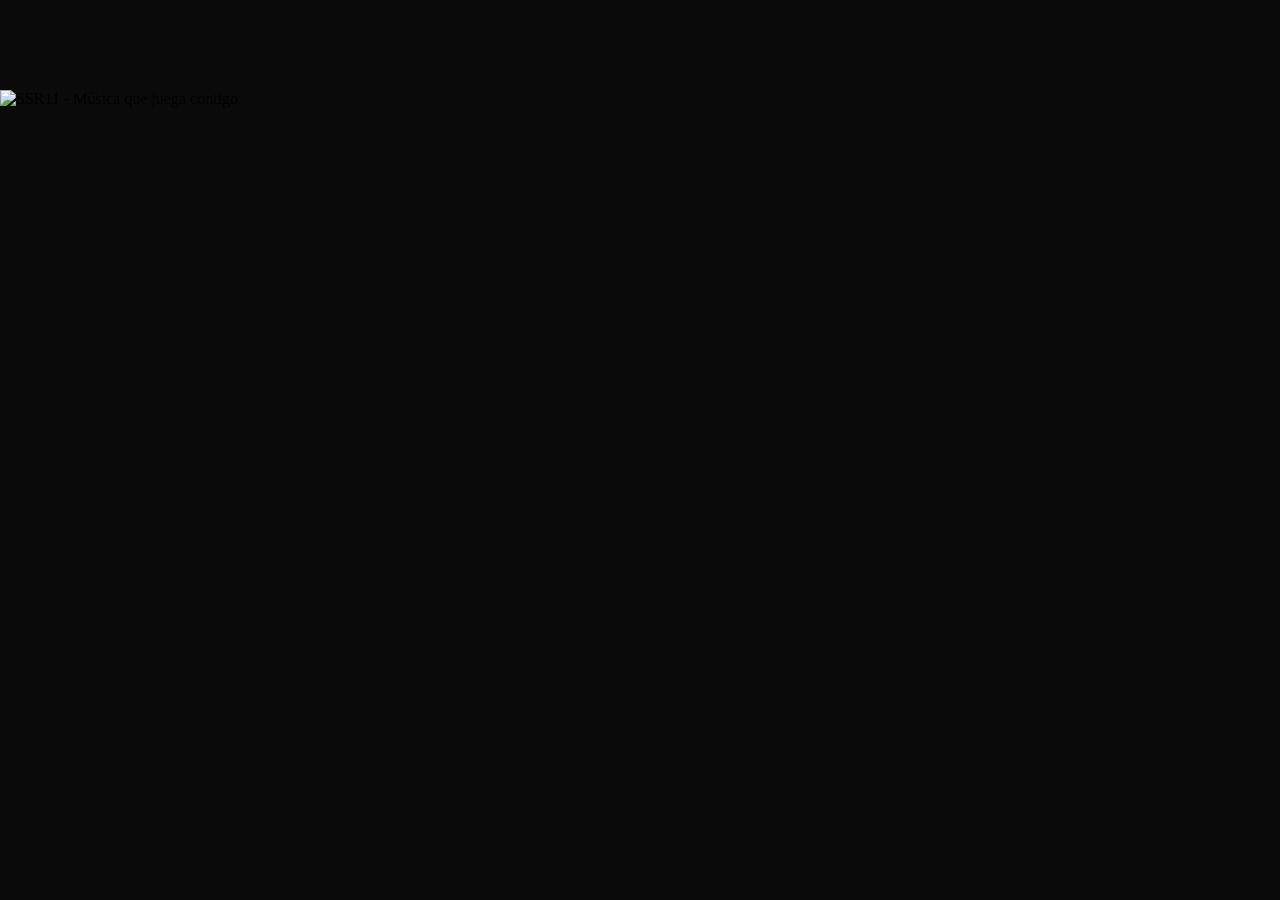
==== index.html @ 9952ca88 "Add files via upload" ====
<!DOCTYPE html>
<html lang="es">
<head>
  <meta charset="UTF-8">
  <meta name="viewport" content="width=device-width, initial-scale=1, viewport-fit=cover">
  <title>SSR11 | Música que juega contigo</title>
  <meta name="description" content="SSR11 - Música que juega contigo. Escúchanos en Spotify, YouTube, Apple Music y síguenos en Facebook, TikTok e Instagram.">
  <meta name="theme-color" content="#0a0a0a">
  <meta property="og:title" content="SSR11 | Música que juega contigo">
  <meta property="og:type" content="website">
  <meta property="og:image" content="img/web.png">

  <!-- =====================================================
       LINKS: pega aquí tus enlaces de cada red social.
       ===================================================== -->
  <script>
    const links = {
      spotify:   "https://open.spotify.com/intl-es/artist/1fLcb04SZhkDOzlbqSeGYN",
      youtube:   "https://www.youtube.com/@SSR11fuútbolbase",
      facebook:  "https://www.facebook.com/SSR11FutbolBase",
      tiktok:    "https://www.tiktok.com/@ssr11futbolbase",
      instagram: "https://www.instagram.com/ssr11futbolbase/",
      apple:     "https://music.apple.com/us/artist/ssr11-fútbol-base/6782267748"
    };
  </script>

  <style>
    *, *::before, *::after { box-sizing: border-box; margin: 0; padding: 0; }
    html, body { height: 100%; background: #0a0a0a; }
    body { display: grid; place-items: center; overflow: hidden; }

    /* Escenario: mantiene la proporción exacta de la imagen
       y se ajusta a la pantalla sin recortar nada. */
    .stage {
      --w: 1920; --h: 1080; --r: .009;
      --sw: min(100vw, calc(100dvh * var(--w) / var(--h)));
      position: relative;
      width: var(--sw);
      aspect-ratio: var(--w) / var(--h);
    }
    .stage img { display: block; width: 100%; height: 100%; user-select: none; -webkit-user-drag: none; }

    /* Botones invisibles sobre los de la imagen */
    .btn {
      position: absolute;
      display: block;
      border-radius: calc(var(--sw) * var(--r));
      -webkit-tap-highlight-color: transparent;
      transition: transform .18s ease, box-shadow .18s ease, background-color .18s ease;
    }
    .btn:hover, .btn:focus-visible {
      transform: scale(1.05);
      background-color: rgba(255,255,255,.07);
      box-shadow: 0 0 calc(var(--sw) * .016) var(--glow);
    }
    .btn:active { transform: scale(.98); }
    .btn:focus-visible { outline: 3px solid #fff; outline-offset: 3px; }

    .spotify   { --glow: #1ed760; }
    .youtube   { --glow: #ff2a2a; }
    .facebook  { --glow: #2a7bff; }
    .tiktok    { --glow: #25f4ee; }
    .instagram { --glow: #d43cff; }
    .apple     { --glow: #ff3c7d; }

    .sr-only {
      position: absolute; width: 1px; height: 1px; overflow: hidden;
      clip: rect(0 0 0 0); white-space: nowrap;
    }

    /* ---------- WEB (1920x1080) ---------- */
    .spotify{left:2.917%;top:81.852%;width:15.208%;height:9.907%}
      .youtube{left:18.438%;top:82.315%;width:15.365%;height:9.907%}
      .facebook{left:33.958%;top:82.222%;width:15.833%;height:10.000%}
      .tiktok{left:50.052%;top:82.222%;width:15.156%;height:9.630%}
      .instagram{left:65.625%;top:82.407%;width:15.677%;height:10.093%}
      .apple{left:81.146%;top:82.315%;width:15.625%;height:9.907%}

    /* ---------- TABLET (1024x768): 601px a 1100px ---------- */
    @media (max-width: 1100px) {
      .stage { --w: 1024; --h: 768; --r: .014; }
      .spotify{left:26.855%;top:75.130%;width:16.992%;height:8.203%}
      .youtube{left:44.141%;top:75.521%;width:17.188%;height:8.203%}
      .facebook{left:61.621%;top:75.391%;width:17.578%;height:8.333%}
      .tiktok{left:27.246%;top:85.417%;width:16.797%;height:8.073%}
      .instagram{left:44.629%;top:85.547%;width:17.188%;height:8.464%}
      .apple{left:61.914%;top:85.547%;width:17.480%;height:8.203%}
    }

    /* ---------- MÓVIL (390x844): hasta 600px ---------- */
    @media (max-width: 600px) {
      .stage { --w: 780; --h: 1688; --r: .03; }
      .spotify{left:33.590%;top:39.988%;width:36.154%;height:6.161%}
      .youtube{left:32.821%;top:46.623%;width:36.538%;height:6.102%}
      .facebook{left:33.333%;top:53.199%;width:36.538%;height:6.220%}
      .tiktok{left:32.692%;top:59.893%;width:36.026%;height:5.983%}
      .instagram{left:32.564%;top:66.528%;width:37.179%;height:6.220%}
      .apple{left:31.410%;top:73.104%;width:37.179%;height:6.043%}
    }

    @media (prefers-reduced-motion: reduce) {
      .btn { transition: none; }
    }
  </style>
</head>
<body>
  <main class="stage">
    <h1 class="sr-only">SSR11 - Música que juega contigo</h1>

    <!-- Cada tamaño de pantalla carga su propia imagen -->
    <picture>
      <source media="(max-width: 600px)"  srcset="img/movil.png">
      <source media="(max-width: 1100px)" srcset="img/tablet.png">
      <img src="img/web.png" alt="SSR11 - Música que juega contigo" draggable="false">
    </picture>

    <nav aria-label="Redes sociales">
      <a class="btn spotify"   data-red="spotify"   aria-label="Escucha en Spotify"   target="_blank" rel="noopener noreferrer"></a>
      <a class="btn youtube"   data-red="youtube"   aria-label="Ve en YouTube"        target="_blank" rel="noopener noreferrer"></a>
      <a class="btn facebook"  data-red="facebook"  aria-label="Síguenos en Facebook" target="_blank" rel="noopener noreferrer"></a>
      <a class="btn tiktok"    data-red="tiktok"    aria-label="Síguenos en TikTok"   target="_blank" rel="noopener noreferrer"></a>
      <a class="btn instagram" data-red="instagram" aria-label="Síguenos en Instagram" target="_blank" rel="noopener noreferrer"></a>
      <a class="btn apple"     data-red="apple"     aria-label="Escucha en Apple Music" target="_blank" rel="noopener noreferrer"></a>
    </nav>
  </main>

  <script>
    // Asigna a cada botón el enlace definido en la variable "links"
    document.querySelectorAll("[data-red]").forEach(function (a) {
      a.href = links[a.dataset.red] || "#";
    });
  </script>
</body>
</html>
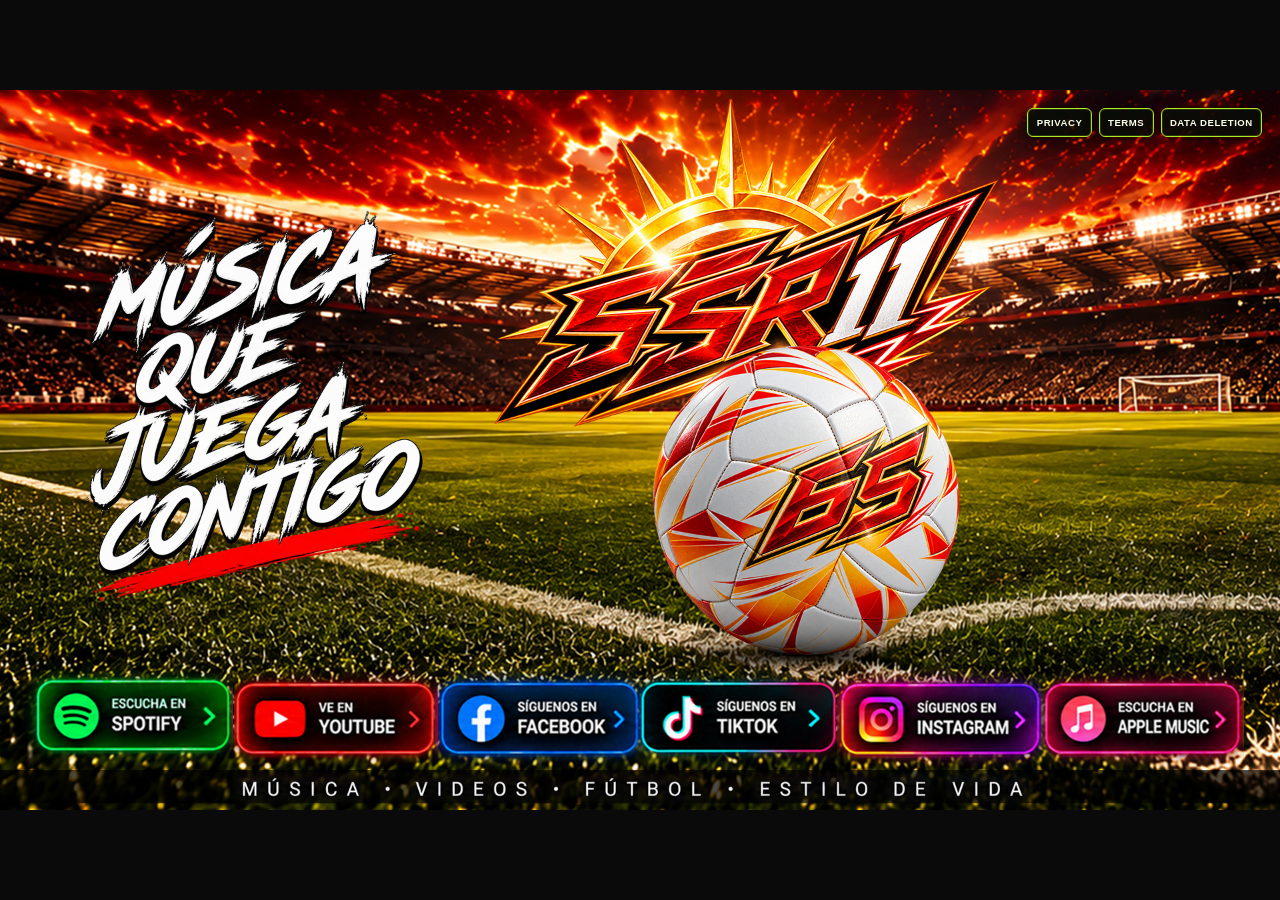
==== commit abbed744: "Add legal page navigation to SSR11 homepage" ====
--- a/index.html
+++ b/index.html
@@ -23,6 +23,8 @@
       apple:     "https://music.apple.com/us/artist/ssr11-fútbol-base/6782267748"
     };
   </script>
+
+  <link rel="stylesheet" href="assets/legal.css">
 
   <style>
     *, *::before, *::after { box-sizing: border-box; margin: 0; padding: 0; }
@@ -107,6 +109,12 @@
   <main class="stage">
     <h1 class="sr-only">SSR11 - Música que juega contigo</h1>
 
+    <nav class="legal-nav legal-nav--overlay" aria-label="Páginas legales">
+      <a href="privacy/" aria-label="Privacy Policy">PRIVACY</a>
+      <a href="terms/" aria-label="Terms of Service">TERMS</a>
+      <a href="data-deletion/" aria-label="Data Deletion">DATA DELETION</a>
+    </nav>
+
     <!-- Cada tamaño de pantalla carga su propia imagen -->
     <picture>
       <source media="(max-width: 600px)"  srcset="img/movil.png">
--- a/assets/legal.css
+++ b/assets/legal.css
@@ -0,0 +1,39 @@
+/* SSR11 legal navigation and policy pages. Scope: legal-nav / policy-page only. */
+:root { color-scheme: dark; }
+.legal-nav { display:flex; align-items:center; justify-content:flex-end; flex-wrap:wrap; gap:clamp(5px,.55vw,10px); }
+.legal-nav a { display:inline-flex; align-items:center; justify-content:center; min-height:36px; padding:8px 13px; border:1px solid #aeea21; border-radius:6px; background:rgba(7,12,8,.86); color:#f9ffe9; font:700 clamp(11px,.85vw,14px)/1.2 Arial,Helvetica,sans-serif; letter-spacing:.055em; text-decoration:none; white-space:nowrap; box-shadow:inset 0 0 0 1px rgba(168,239,42,.18),0 2px 12px rgba(0,0,0,.5); transition:background .18s,box-shadow .18s,transform .18s; }
+.legal-nav a:hover { background:rgba(43,66,7,.96); box-shadow:0 0 14px rgba(180,255,47,.52); transform:translateY(-1px); }
+.legal-nav a:focus-visible { outline:3px solid white; outline-offset:3px; }
+.legal-nav a[aria-current="page"] { border-color:#ffba31; color:#ffe5a2; }
+.legal-nav .home-link { border-color:#31dbff; color:#e0faff; box-shadow:inset 0 0 0 1px rgba(25,209,255,.2),0 2px 12px rgba(0,0,0,.5); }
+.legal-nav .home-link:hover { background:rgba(5,52,68,.96); box-shadow:0 0 16px rgba(47,211,255,.55); }
+.stage .legal-nav--overlay { position:absolute; z-index:5; top:2.5%; right:1.4%; flex-wrap:nowrap; }
+.stage .legal-nav--overlay a { min-height:clamp(23px,2.3vw,34px); padding:clamp(4px,.45vw,7px) clamp(7px,.65vw,13px); font-size:clamp(9px,.75vw,13px); }
+.policy-page { margin:0; min-height:100dvh; background-color:#080607; background-image:linear-gradient(180deg,rgba(14,2,3,.83),rgba(7,5,5,.91) 48%,rgba(6,6,7,.98)),url('../img/web.png'); background-position:center top; background-size:cover; color:#f5f0e7; font:16px/1.7 Arial,Helvetica,sans-serif; }
+.policy-page * { box-sizing:border-box; }
+.policy-page a { color:#ffca66; }
+.policy-page a:hover { color:#fff0cd; }
+.policy-page .skip-link { position:absolute; left:12px; top:-100px; background:#fff; color:#111; z-index:15; padding:12px; }
+.policy-page .skip-link:focus { top:12px; }
+.policy-header { max-width:1110px; margin:0 auto; padding:clamp(16px,3vw,32px) 22px 0; display:flex; align-items:center; justify-content:space-between; flex-wrap:wrap; gap:22px; }
+.policy-brand { color:#ffda82!important; text-decoration:none; font:bold italic clamp(28px,4vw,44px)/1 Impact,'Arial Black',Arial,sans-serif; letter-spacing:-.025em; text-shadow:3px 3px 0 #690a04,0 0 18px rgba(255,129,0,.75); }
+.policy-brand:focus-visible,.policy-page a:focus-visible { outline:3px solid white; outline-offset:3px; }
+.policy-main { width:min(900px,calc(100% - 32px)); margin:clamp(32px,6vw,80px) auto 40px; }
+.policy-panel { background:rgba(12,9,10,.93); border:1px solid rgba(255,163,39,.5); border-top:5px solid #f05c1a; border-radius:14px; padding:clamp(24px,5vw,56px); box-shadow:0 20px 70px rgba(0,0,0,.65),0 0 36px rgba(190,49,3,.12); backdrop-filter:blur(8px); }
+.policy-eyebrow { color:#ffb652; font-size:12px; font-weight:700; letter-spacing:.21em; text-transform:uppercase; }
+.policy-panel h1 { margin:10px 0 26px; font:bold clamp(32px,5vw,52px)/1.12 Arial,Helvetica,sans-serif; letter-spacing:-.035em; color:white; }
+.policy-panel h2 { margin:28px 0 8px; color:#ffcf83; font-size:clamp(18px,2.8vw,23px); line-height:1.3; }
+.policy-panel p { margin:10px 0 16px; color:#e0d5cb; max-width:70ch; }
+.policy-panel a { overflow-wrap:anywhere; }
+.policy-footer { max-width:900px; margin:0 auto; padding:0 20px 32px; text-align:center; font-size:12px; color:#bbaea3; }
+@media(max-width:1100px) { .policy-page { background-image:linear-gradient(180deg,rgba(14,2,3,.88),rgba(7,5,5,.94) 50%,#070607),url('../img/tablet.png'); } }
+@media(max-width:600px) {
+  .stage .legal-nav--overlay { top:1.3%; right:2%; left:2%; gap:4px; }
+  .stage .legal-nav--overlay a { min-height:32px; padding:5px 8px; font-size:10px; letter-spacing:0; }
+  .policy-page { background-image:linear-gradient(180deg,rgba(13,2,4,.88),rgba(7,5,5,.96) 50%,#070607),url('../img/movil.png'); background-position:center top; }
+  .policy-header { padding:20px 16px 0; gap:18px; }
+  .policy-header .legal-nav { justify-content:flex-start; gap:6px; }
+  .policy-header .legal-nav a { min-height:40px; padding:9px 10px; font-size:11px; }
+  .policy-main { margin:26px auto 28px; }
+}
+@media(prefers-reduced-motion:reduce) { .legal-nav a { transition:none; } }
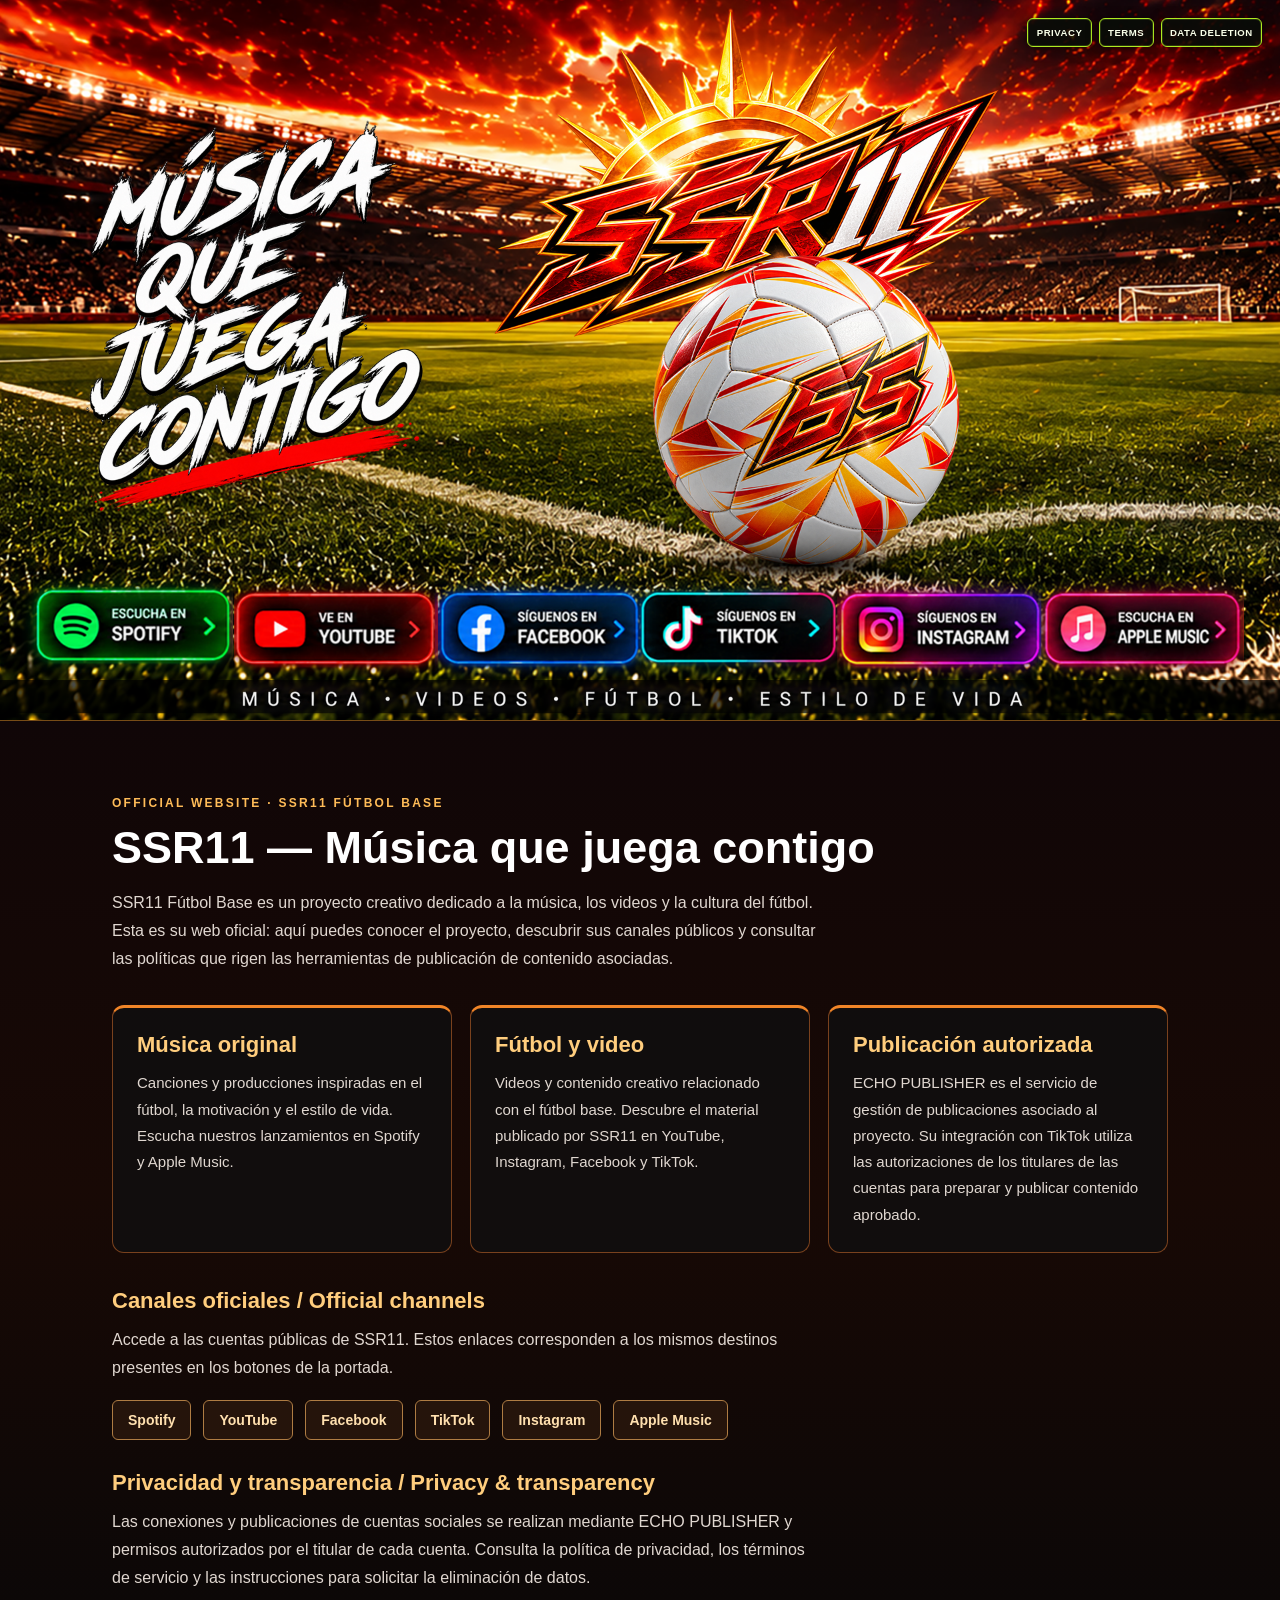
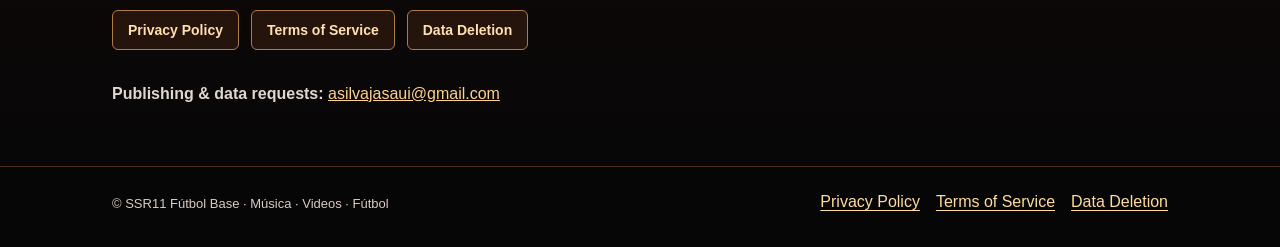
==== commit af2b9ab5: "Expand SSR11 official site beyond landing page for TikTok review" ====
--- a/index.html
+++ b/index.html
@@ -4,10 +4,13 @@
   <meta charset="UTF-8">
   <meta name="viewport" content="width=device-width, initial-scale=1, viewport-fit=cover">
   <title>SSR11 | Música que juega contigo</title>
-  <meta name="description" content="SSR11 - Música que juega contigo. Escúchanos en Spotify, YouTube, Apple Music y síguenos en Facebook, TikTok e Instagram.">
+  <meta name="description" content="Sitio oficial de SSR11 Fútbol Base: música original, videos y fútbol. Explora el proyecto, redes sociales y políticas de ECHO PUBLISHER para publicación autorizada.">
   <meta name="theme-color" content="#0a0a0a">
   <meta property="og:title" content="SSR11 | Música que juega contigo">
   <meta property="og:type" content="website">
+  <meta property="og:description" content="SSR11 Fútbol Base — música, videos, fútbol y contenido creativo. Conoce el proyecto y sus políticas.">
+  <meta property="og:url" content="https://ssr11futbolbase.bbvai.org/">
+  <link rel="canonical" href="https://ssr11futbolbase.bbvai.org/">
   <meta property="og:image" content="img/web.png">
 
   <!-- =====================================================
@@ -100,13 +103,41 @@
       .apple{left:31.410%;top:73.104%;width:37.179%;height:6.043%}
     }
 
+    /* Public project information makes the site more than an image-only landing page. */
+    html, body { height: auto; min-height: 100%; }
+    body { display:flex; flex-direction:column; align-items:center; justify-content:flex-start; overflow-x:hidden; overflow-y:auto; color:#f3ebe4; font-family:Arial,Helvetica,sans-serif; }
+    .stage { flex:0 0 auto; }
+    .site-skip { position:absolute; z-index:15; top:-100px; left:12px; background:#fff; color:#111; padding:10px 14px; }
+    .site-skip:focus { top:12px; }
+    .site-overview { width:100%; background:linear-gradient(180deg,#100607 0%,#180905 45%,#070708 100%); border-top:1px solid rgba(255,160,40,.45); }
+    .site-inner { max-width:1100px; margin:0 auto; padding:clamp(36px,6vw,72px) 22px 58px; }
+    .site-label { display:inline-block; color:#ffbc58; font-size:12px; font-weight:700; letter-spacing:.19em; text-transform:uppercase; }
+    .site-inner h2 { margin:12px 0 16px; color:#fff; font-size:clamp(28px,4.5vw,45px); line-height:1.12; }
+    .site-inner h3 { margin:0 0 12px; color:#ffcd7d; font-size:clamp(18px,2.2vw,22px); }
+    .site-inner p { max-width:80ch; color:#e0d7d0; line-height:1.75; font-size:clamp(15px,1.25vw,17px); }
+    .site-intro { margin:0 0 32px; }
+    .site-grid { display:grid; grid-template-columns:repeat(3,minmax(0,1fr)); gap:18px; margin:26px 0 35px; }
+    .site-card { border:1px solid #79411d; border-top:3px solid #f18528; border-radius:12px; background:rgba(16,14,15,.8); padding:24px; }
+    .site-card p { font-size:15px; margin:0; }
+    .site-links { display:flex; gap:12px; flex-wrap:wrap; margin:18px 0 30px; }
+    .site-links a { border:1px solid #ae7c43; color:#ffe0af; background:#25140b; border-radius:6px; text-decoration:none; padding:11px 15px; font-weight:700; font-size:14px; }
+    .site-links a:hover { color:white; border-color:#ffbb5f; background:#51200d; }
+    .site-links a:focus-visible,.site-footer a:focus-visible { outline:3px solid white; outline-offset:3px; }
+    .site-footer { width:100%; background:#070607; border-top:1px solid #4c2b1b; color:#d9cbc3; }
+    .site-footer-inner { max-width:1100px; margin:0 auto; padding:26px 22px 32px; display:flex; justify-content:space-between; gap:16px; flex-wrap:wrap; }
+    .site-footer p { margin:0; font-size:13px; line-height:1.7; }
+    .site-footer a { color:#ffdb9e; text-decoration:underline; text-underline-offset:3px; }
+    .footer-links { display:flex; flex-wrap:wrap; gap:16px; }
+    @media (max-width:740px) { .site-grid { grid-template-columns:1fr; } }
+
     @media (prefers-reduced-motion: reduce) {
       .btn { transition: none; }
     }
   </style>
 </head>
 <body>
-  <main class="stage">
+  <a class="site-skip" href="#project">Conocer el proyecto SSR11</a>
+  <section class="stage" aria-label="Portada de SSR11 Fútbol Base">
     <h1 class="sr-only">SSR11 - Música que juega contigo</h1>
 
     <nav class="legal-nav legal-nav--overlay" aria-label="Páginas legales">
@@ -130,7 +161,48 @@
       <a class="btn instagram" data-red="instagram" aria-label="Síguenos en Instagram" target="_blank" rel="noopener noreferrer"></a>
       <a class="btn apple"     data-red="apple"     aria-label="Escucha en Apple Music" target="_blank" rel="noopener noreferrer"></a>
     </nav>
+  </section>
+
+  <main class="site-overview" id="project">
+    <div class="site-inner">
+      <span class="site-label">Official website · SSR11 Fútbol Base</span>
+      <h2>SSR11 — Música que juega contigo</h2>
+      <p class="site-intro">SSR11 Fútbol Base es un proyecto creativo dedicado a la música, los videos y la cultura del fútbol. Esta es su web oficial: aquí puedes conocer el proyecto, descubrir sus canales públicos y consultar las políticas que rigen las herramientas de publicación de contenido asociadas.</p>
+      <div class="site-grid">
+        <article class="site-card"><h3>Música original</h3><p>Canciones y producciones inspiradas en el fútbol, la motivación y el estilo de vida. Escucha nuestros lanzamientos en Spotify y Apple Music.</p></article>
+        <article class="site-card"><h3>Fútbol y video</h3><p>Videos y contenido creativo relacionado con el fútbol base. Descubre el material publicado por SSR11 en YouTube, Instagram, Facebook y TikTok.</p></article>
+        <article class="site-card"><h3>Publicación autorizada</h3><p>ECHO PUBLISHER es el servicio de gestión de publicaciones asociado al proyecto. Su integración con TikTok utiliza las autorizaciones de los titulares de las cuentas para preparar y publicar contenido aprobado.</p></article>
+      </div>
+      <h3>Canales oficiales / Official channels</h3>
+      <p>Accede a las cuentas públicas de SSR11. Estos enlaces corresponden a los mismos destinos presentes en los botones de la portada.</p>
+      <nav class="site-links" aria-label="Enlaces oficiales de SSR11">
+        <a data-red="spotify" target="_blank" rel="noopener noreferrer">Spotify</a>
+        <a data-red="youtube" target="_blank" rel="noopener noreferrer">YouTube</a>
+        <a data-red="facebook" target="_blank" rel="noopener noreferrer">Facebook</a>
+        <a data-red="tiktok" target="_blank" rel="noopener noreferrer">TikTok</a>
+        <a data-red="instagram" target="_blank" rel="noopener noreferrer">Instagram</a>
+        <a data-red="apple" target="_blank" rel="noopener noreferrer">Apple Music</a>
+      </nav>
+      <h3>Privacidad y transparencia / Privacy &amp; transparency</h3>
+      <p>Las conexiones y publicaciones de cuentas sociales se realizan mediante ECHO PUBLISHER y permisos autorizados por el titular de cada cuenta. Consulta la política de privacidad, los términos de servicio y las instrucciones para solicitar la eliminación de datos.</p>
+      <nav class="site-links" aria-label="Políticas para revisión de TikTok">
+        <a href="privacy/">Privacy Policy</a>
+        <a href="terms/">Terms of Service</a>
+        <a href="data-deletion/">Data Deletion</a>
+      </nav>
+      <p><strong>Publishing &amp; data requests:</strong> <a href="mailto:asilvajasaui@gmail.com" style="color:#ffd18c">asilvajasaui@gmail.com</a></p>
+    </div>
   </main>
+  <footer class="site-footer">
+    <div class="site-footer-inner">
+      <p>© SSR11 Fútbol Base · Música · Videos · Fútbol</p>
+      <nav class="footer-links" aria-label="Enlaces legales">
+        <a href="privacy/">Privacy Policy</a>
+        <a href="terms/">Terms of Service</a>
+        <a href="data-deletion/">Data Deletion</a>
+      </nav>
+    </div>
+  </footer>
 
   <script>
     // Asigna a cada botón el enlace definido en la variable "links"
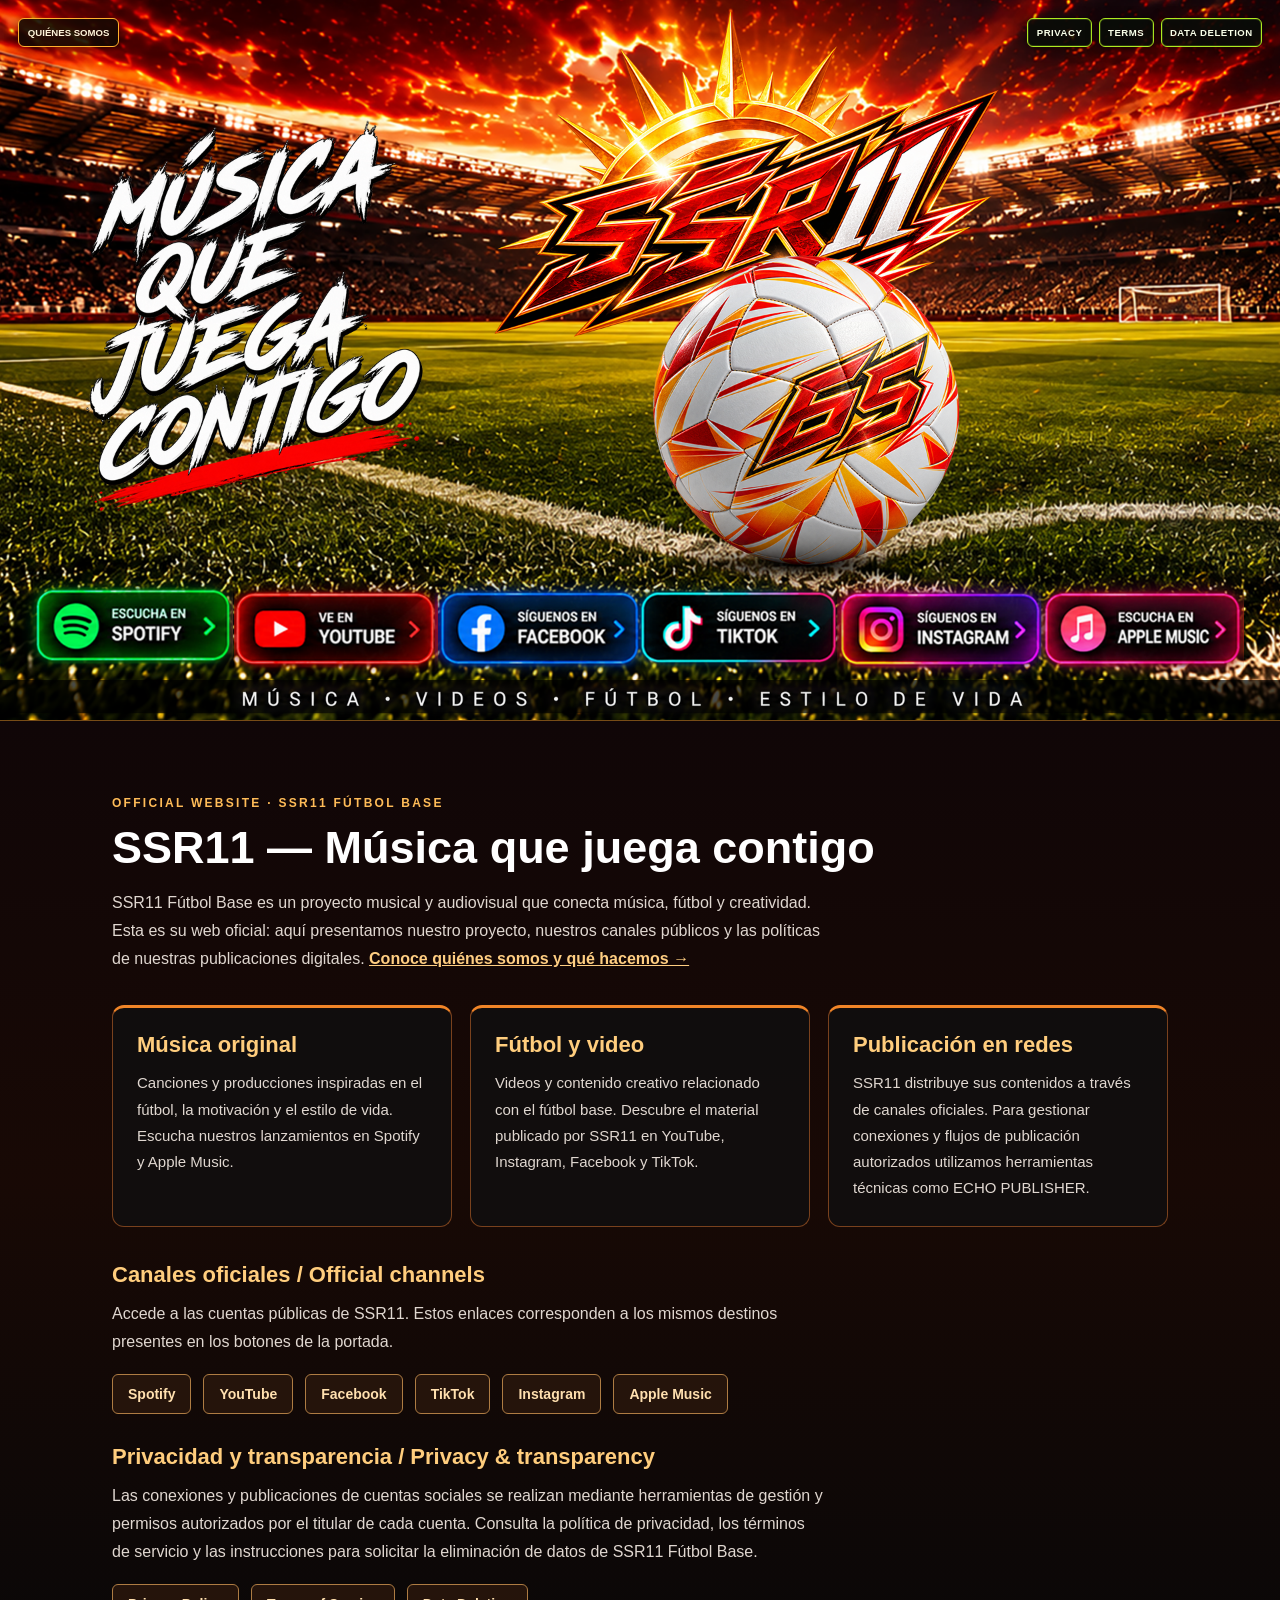
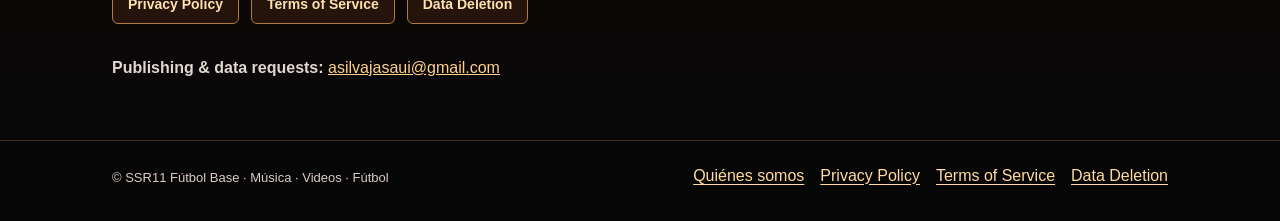
==== commit 08a1a3d8: "Add visible Quiénes somos navigation and align SSR11 project copy" ====
--- a/index.html
+++ b/index.html
@@ -11,7 +11,7 @@
   <meta property="og:description" content="SSR11 Fútbol Base — música, videos, fútbol y contenido creativo. Conoce el proyecto y sus políticas.">
   <meta property="og:url" content="https://ssr11futbolbase.bbvai.org/">
   <link rel="canonical" href="https://ssr11futbolbase.bbvai.org/">
-  <meta property="og:image" content="img/web.png">
+  <meta property="og:image" content="https://ssr11futbolbase.bbvai.org/img/web.png">
 
   <!-- =====================================================
        LINKS: pega aquí tus enlaces de cada red social.
@@ -139,6 +139,7 @@
   <a class="site-skip" href="#project">Conocer el proyecto SSR11</a>
   <section class="stage" aria-label="Portada de SSR11 Fútbol Base">
     <h1 class="sr-only">SSR11 - Música que juega contigo</h1>
+    <a class="about-entry" href="about/">QUIÉNES SOMOS</a>
 
     <nav class="legal-nav legal-nav--overlay" aria-label="Páginas legales">
       <a href="privacy/" aria-label="Privacy Policy">PRIVACY</a>
@@ -167,11 +168,11 @@
     <div class="site-inner">
       <span class="site-label">Official website · SSR11 Fútbol Base</span>
       <h2>SSR11 — Música que juega contigo</h2>
-      <p class="site-intro">SSR11 Fútbol Base es un proyecto creativo dedicado a la música, los videos y la cultura del fútbol. Esta es su web oficial: aquí puedes conocer el proyecto, descubrir sus canales públicos y consultar las políticas que rigen las herramientas de publicación de contenido asociadas.</p>
+      <p class="site-intro">SSR11 Fútbol Base es un proyecto musical y audiovisual que conecta música, fútbol y creatividad. Esta es su web oficial: aquí presentamos nuestro proyecto, nuestros canales públicos y las políticas de nuestras publicaciones digitales. <a href="about/" style="color:#ffce82;font-weight:700">Conoce quiénes somos y qué hacemos →</a></p>
       <div class="site-grid">
         <article class="site-card"><h3>Música original</h3><p>Canciones y producciones inspiradas en el fútbol, la motivación y el estilo de vida. Escucha nuestros lanzamientos en Spotify y Apple Music.</p></article>
         <article class="site-card"><h3>Fútbol y video</h3><p>Videos y contenido creativo relacionado con el fútbol base. Descubre el material publicado por SSR11 en YouTube, Instagram, Facebook y TikTok.</p></article>
-        <article class="site-card"><h3>Publicación autorizada</h3><p>ECHO PUBLISHER es el servicio de gestión de publicaciones asociado al proyecto. Su integración con TikTok utiliza las autorizaciones de los titulares de las cuentas para preparar y publicar contenido aprobado.</p></article>
+        <article class="site-card"><h3>Publicación en redes</h3><p>SSR11 distribuye sus contenidos a través de canales oficiales. Para gestionar conexiones y flujos de publicación autorizados utilizamos herramientas técnicas como ECHO PUBLISHER.</p></article>
       </div>
       <h3>Canales oficiales / Official channels</h3>
       <p>Accede a las cuentas públicas de SSR11. Estos enlaces corresponden a los mismos destinos presentes en los botones de la portada.</p>
@@ -184,7 +185,7 @@
         <a data-red="apple" target="_blank" rel="noopener noreferrer">Apple Music</a>
       </nav>
       <h3>Privacidad y transparencia / Privacy &amp; transparency</h3>
-      <p>Las conexiones y publicaciones de cuentas sociales se realizan mediante ECHO PUBLISHER y permisos autorizados por el titular de cada cuenta. Consulta la política de privacidad, los términos de servicio y las instrucciones para solicitar la eliminación de datos.</p>
+      <p>Las conexiones y publicaciones de cuentas sociales se realizan mediante herramientas de gestión y permisos autorizados por el titular de cada cuenta. Consulta la política de privacidad, los términos de servicio y las instrucciones para solicitar la eliminación de datos de SSR11 Fútbol Base.</p>
       <nav class="site-links" aria-label="Políticas para revisión de TikTok">
         <a href="privacy/">Privacy Policy</a>
         <a href="terms/">Terms of Service</a>
@@ -196,7 +197,8 @@
   <footer class="site-footer">
     <div class="site-footer-inner">
       <p>© SSR11 Fútbol Base · Música · Videos · Fútbol</p>
-      <nav class="footer-links" aria-label="Enlaces legales">
+      <nav class="footer-links" aria-label="Páginas informativas y legales">
+        <a href="about/">Quiénes somos</a>
         <a href="privacy/">Privacy Policy</a>
         <a href="terms/">Terms of Service</a>
         <a href="data-deletion/">Data Deletion</a>
--- a/assets/legal.css
+++ b/assets/legal.css
@@ -37,3 +37,24 @@
   .policy-main { margin:26px auto 28px; }
 }
 @media(prefers-reduced-motion:reduce) { .legal-nav a { transition:none; } }
+
+/* Visibly identify policy scope without changing ECHO's original legal text. */
+.policy-panel .policy-context { margin:18px 0 28px; padding:15px 18px; border-left:3px solid #ffae40; background:rgba(121,48,7,.22); color:#f5e5d1; }
+
+/* SSR11 about-us page and direct discovery from the original cover */
+.stage .about-entry { position:absolute; z-index:6; top:2.5%; left:1.4%; display:inline-flex; align-items:center; justify-content:center; min-height:clamp(23px,2.3vw,34px); padding:clamp(4px,.45vw,7px) clamp(8px,.7vw,14px); border:1px solid #ffb12d; border-radius:6px; color:#fff5da; background:rgba(18,8,3,.90); font:700 clamp(9px,.75vw,13px)/1.2 Arial,Helvetica,sans-serif; text-decoration:none; box-shadow:0 2px 12px rgba(0,0,0,.6); }
+.stage .about-entry:hover { background:rgba(78,26,9,.97); box-shadow:0 0 13px rgba(255,143,35,.6); }
+.stage .about-entry:focus-visible { outline:3px solid white; outline-offset:3px; }
+.about-page .policy-main { max-width:1000px; }
+.about-page .policy-panel { padding:clamp(25px,5vw,58px); }
+.about-content .about-lead { font-size:clamp(18px,2.2vw,22px); line-height:1.6; color:#f7e8d2; }
+.about-content h2 { margin-top:38px; }
+.about-content .about-grid { display:grid; grid-template-columns:repeat(3,minmax(0,1fr)); gap:16px; margin:22px 0 32px; }
+.about-content .about-card { background:rgba(79,29,8,.28); border:1px solid rgba(251,151,55,.46); border-radius:10px; padding:20px; }
+.about-content .about-card h3 { margin:0 0 12px; color:#ffd18e; font-size:19px; }
+.about-content .about-card p { margin:0; font-size:15px; }
+.about-content .about-socials { display:flex; gap:11px; flex-wrap:wrap; margin:20px 0 32px; }
+.about-content .about-socials a { display:inline-flex; padding:9px 13px; border:1px solid rgba(254,181,87,.58); border-radius:6px; background:rgba(72,29,8,.5); font-size:14px; font-weight:700; text-decoration:none; }
+.about-content .about-socials a:hover { background:rgba(113,42,7,.95); }
+@media(max-width:760px) { .about-content .about-grid { grid-template-columns:1fr; } }
+@media(max-width:600px) { .stage .about-entry { top:6.8%; left:2%; min-height:30px; font-size:10px; padding:6px 10px; } .about-page .policy-header .legal-nav { gap:5px; } .about-page .policy-header .legal-nav a { font-size:10px; padding:8px; } }
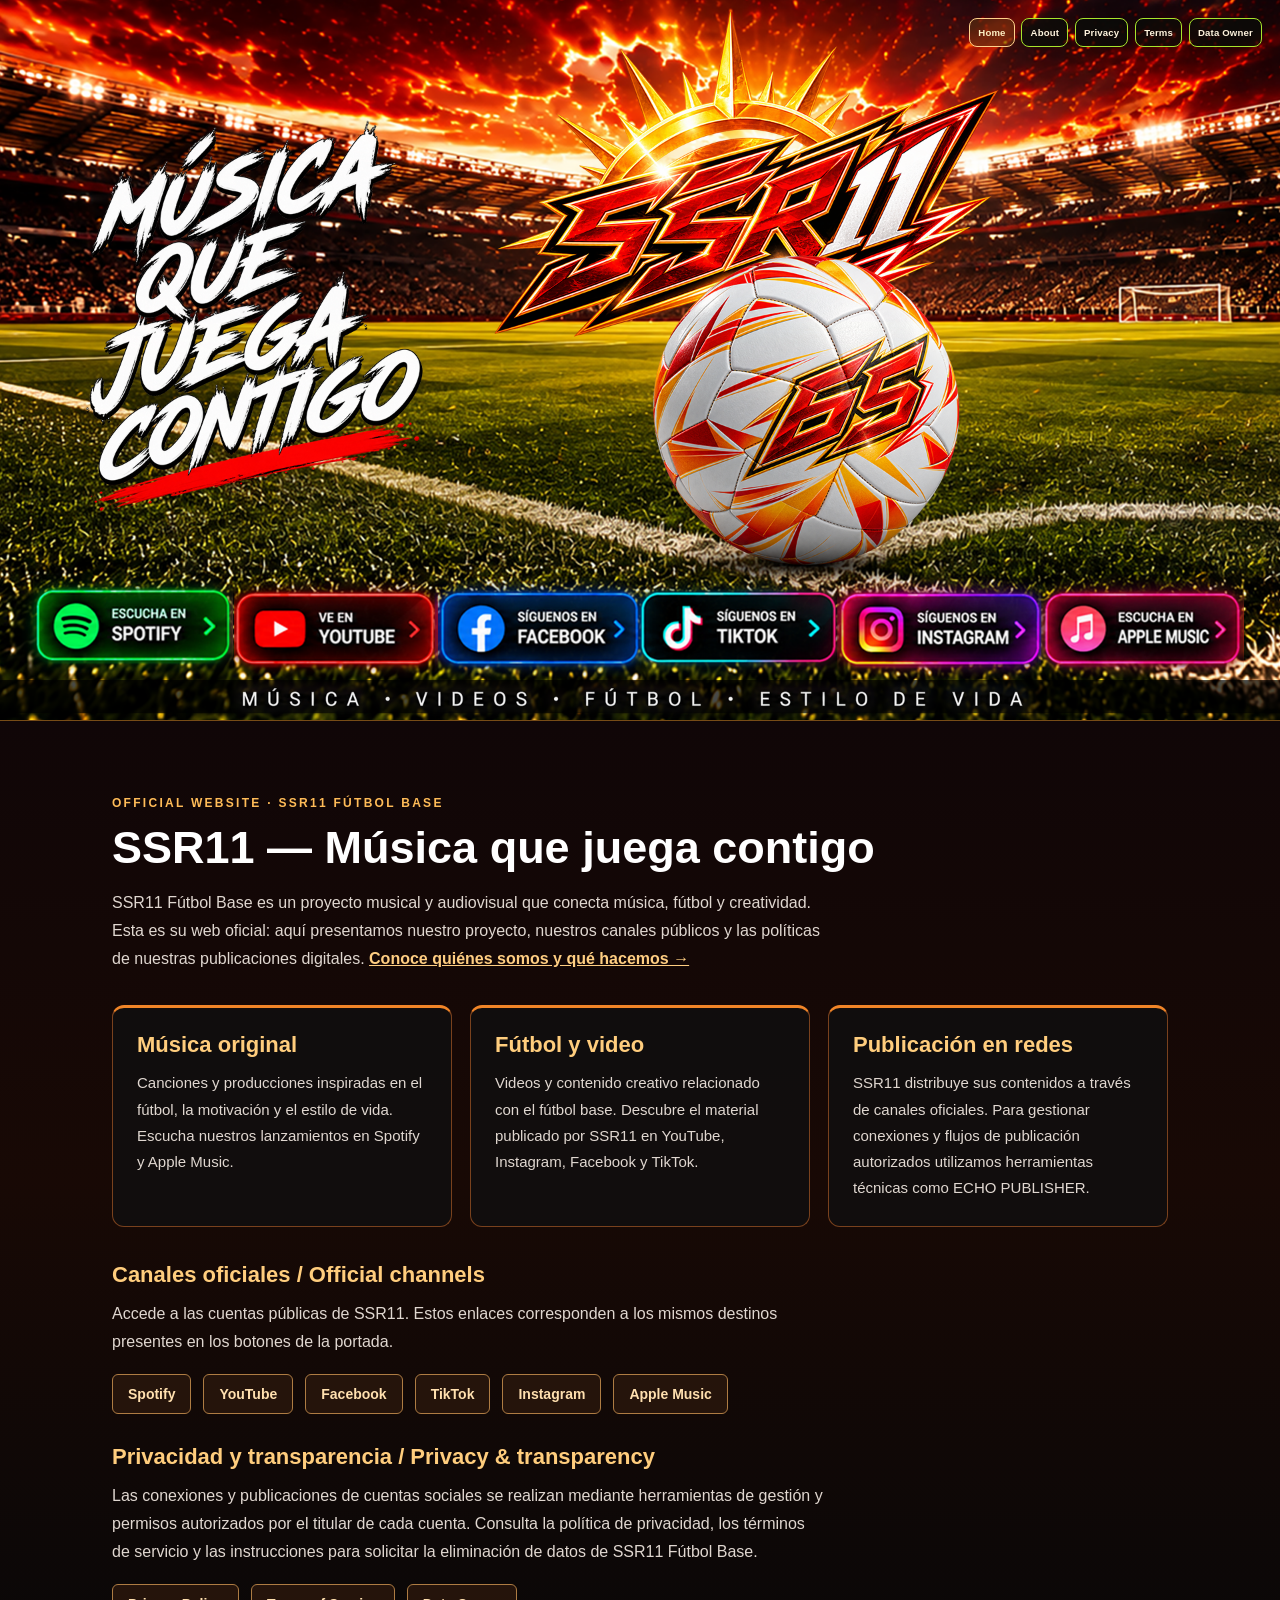
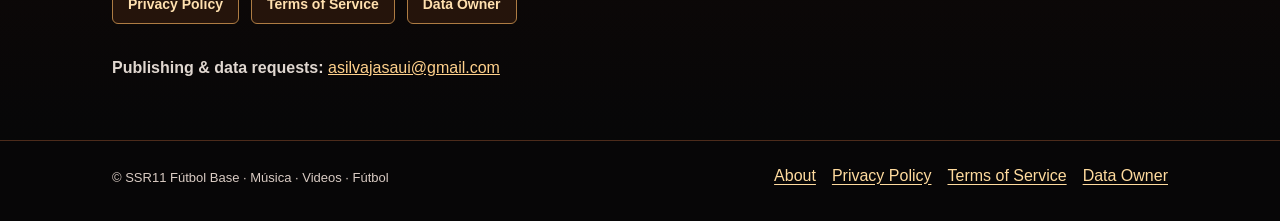
==== commit 9ff802c2: "Standardize English top-right navigation on index.html" ====
--- a/index.html
+++ b/index.html
@@ -139,12 +139,12 @@
   <a class="site-skip" href="#project">Conocer el proyecto SSR11</a>
   <section class="stage" aria-label="Portada de SSR11 Fútbol Base">
     <h1 class="sr-only">SSR11 - Música que juega contigo</h1>
-    <a class="about-entry" href="about/">QUIÉNES SOMOS</a>
-
-    <nav class="legal-nav legal-nav--overlay" aria-label="Páginas legales">
-      <a href="privacy/" aria-label="Privacy Policy">PRIVACY</a>
-      <a href="terms/" aria-label="Terms of Service">TERMS</a>
-      <a href="data-deletion/" aria-label="Data Deletion">DATA DELETION</a>
+    <nav class="legal-nav legal-nav--overlay" aria-label="Primary navigation">
+      <a class="home-link" href="./" aria-current="page">Home</a>
+      <a href="about/">About</a>
+      <a href="privacy/">Privacy</a>
+      <a href="terms/">Terms</a>
+      <a href="data-deletion/">Data Owner</a>
     </nav>
 
     <!-- Cada tamaño de pantalla carga su propia imagen -->
@@ -189,7 +189,7 @@
       <nav class="site-links" aria-label="Políticas para revisión de TikTok">
         <a href="privacy/">Privacy Policy</a>
         <a href="terms/">Terms of Service</a>
-        <a href="data-deletion/">Data Deletion</a>
+        <a href="data-deletion/">Data Owner</a>
       </nav>
       <p><strong>Publishing &amp; data requests:</strong> <a href="mailto:asilvajasaui@gmail.com" style="color:#ffd18c">asilvajasaui@gmail.com</a></p>
     </div>
@@ -198,10 +198,10 @@
     <div class="site-footer-inner">
       <p>© SSR11 Fútbol Base · Música · Videos · Fútbol</p>
       <nav class="footer-links" aria-label="Páginas informativas y legales">
-        <a href="about/">Quiénes somos</a>
+        <a href="about/">About</a>
         <a href="privacy/">Privacy Policy</a>
         <a href="terms/">Terms of Service</a>
-        <a href="data-deletion/">Data Deletion</a>
+        <a href="data-deletion/">Data Owner</a>
       </nav>
     </div>
   </footer>
--- a/assets/legal.css
+++ b/assets/legal.css
@@ -1,60 +1,94 @@
-/* SSR11 legal navigation and policy pages. Scope: legal-nav / policy-page only. */
-:root { color-scheme: dark; }
-.legal-nav { display:flex; align-items:center; justify-content:flex-end; flex-wrap:wrap; gap:clamp(5px,.55vw,10px); }
-.legal-nav a { display:inline-flex; align-items:center; justify-content:center; min-height:36px; padding:8px 13px; border:1px solid #aeea21; border-radius:6px; background:rgba(7,12,8,.86); color:#f9ffe9; font:700 clamp(11px,.85vw,14px)/1.2 Arial,Helvetica,sans-serif; letter-spacing:.055em; text-decoration:none; white-space:nowrap; box-shadow:inset 0 0 0 1px rgba(168,239,42,.18),0 2px 12px rgba(0,0,0,.5); transition:background .18s,box-shadow .18s,transform .18s; }
-.legal-nav a:hover { background:rgba(43,66,7,.96); box-shadow:0 0 14px rgba(180,255,47,.52); transform:translateY(-1px); }
-.legal-nav a:focus-visible { outline:3px solid white; outline-offset:3px; }
-.legal-nav a[aria-current="page"] { border-color:#ffba31; color:#ffe5a2; }
-.legal-nav .home-link { border-color:#31dbff; color:#e0faff; box-shadow:inset 0 0 0 1px rgba(25,209,255,.2),0 2px 12px rgba(0,0,0,.5); }
-.legal-nav .home-link:hover { background:rgba(5,52,68,.96); box-shadow:0 0 16px rgba(47,211,255,.55); }
-.stage .legal-nav--overlay { position:absolute; z-index:5; top:2.5%; right:1.4%; flex-wrap:nowrap; }
-.stage .legal-nav--overlay a { min-height:clamp(23px,2.3vw,34px); padding:clamp(4px,.45vw,7px) clamp(7px,.65vw,13px); font-size:clamp(9px,.75vw,13px); }
-.policy-page { margin:0; min-height:100dvh; background-color:#080607; background-image:linear-gradient(180deg,rgba(14,2,3,.83),rgba(7,5,5,.91) 48%,rgba(6,6,7,.98)),url('../img/web.png'); background-position:center top; background-size:cover; color:#f5f0e7; font:16px/1.7 Arial,Helvetica,sans-serif; }
-.policy-page * { box-sizing:border-box; }
-.policy-page a { color:#ffca66; }
-.policy-page a:hover { color:#fff0cd; }
-.policy-page .skip-link { position:absolute; left:12px; top:-100px; background:#fff; color:#111; z-index:15; padding:12px; }
-.policy-page .skip-link:focus { top:12px; }
-.policy-header { max-width:1110px; margin:0 auto; padding:clamp(16px,3vw,32px) 22px 0; display:flex; align-items:center; justify-content:space-between; flex-wrap:wrap; gap:22px; }
-.policy-brand { color:#ffda82!important; text-decoration:none; font:bold italic clamp(28px,4vw,44px)/1 Impact,'Arial Black',Arial,sans-serif; letter-spacing:-.025em; text-shadow:3px 3px 0 #690a04,0 0 18px rgba(255,129,0,.75); }
-.policy-brand:focus-visible,.policy-page a:focus-visible { outline:3px solid white; outline-offset:3px; }
-.policy-main { width:min(900px,calc(100% - 32px)); margin:clamp(32px,6vw,80px) auto 40px; }
-.policy-panel { background:rgba(12,9,10,.93); border:1px solid rgba(255,163,39,.5); border-top:5px solid #f05c1a; border-radius:14px; padding:clamp(24px,5vw,56px); box-shadow:0 20px 70px rgba(0,0,0,.65),0 0 36px rgba(190,49,3,.12); backdrop-filter:blur(8px); }
-.policy-eyebrow { color:#ffb652; font-size:12px; font-weight:700; letter-spacing:.21em; text-transform:uppercase; }
-.policy-panel h1 { margin:10px 0 26px; font:bold clamp(32px,5vw,52px)/1.12 Arial,Helvetica,sans-serif; letter-spacing:-.035em; color:white; }
-.policy-panel h2 { margin:28px 0 8px; color:#ffcf83; font-size:clamp(18px,2.8vw,23px); line-height:1.3; }
-.policy-panel p { margin:10px 0 16px; color:#e0d5cb; max-width:70ch; }
-.policy-panel a { overflow-wrap:anywhere; }
-.policy-footer { max-width:900px; margin:0 auto; padding:0 20px 32px; text-align:center; font-size:12px; color:#bbaea3; }
-@media(max-width:1100px) { .policy-page { background-image:linear-gradient(180deg,rgba(14,2,3,.88),rgba(7,5,5,.94) 50%,#070607),url('../img/tablet.png'); } }
-@media(max-width:600px) {
-  .stage .legal-nav--overlay { top:1.3%; right:2%; left:2%; gap:4px; }
-  .stage .legal-nav--overlay a { min-height:32px; padding:5px 8px; font-size:10px; letter-spacing:0; }
-  .policy-page { background-image:linear-gradient(180deg,rgba(13,2,4,.88),rgba(7,5,5,.96) 50%,#070607),url('../img/movil.png'); background-position:center top; }
-  .policy-header { padding:20px 16px 0; gap:18px; }
-  .policy-header .legal-nav { justify-content:flex-start; gap:6px; }
-  .policy-header .legal-nav a { min-height:40px; padding:9px 10px; font-size:11px; }
-  .policy-main { margin:26px auto 28px; }
+/* SSR11 — wide glass layout; desktop first, mobile responsive */
+:root{color-scheme:dark;--gold:#ffd18b;--accent:#ff8e27;--body:#fff1e5;--outline:rgba(255,173,69,.68)}
+*{box-sizing:border-box}
+.policy-page{margin:0;min-height:100vh;min-height:100dvh;overflow-x:hidden;color:var(--body);font:16px/1.7 Arial,Helvetica,sans-serif;background-color:#100608;background-image:linear-gradient(180deg,rgba(8,2,4,.13),rgba(8,4,6,.20) 60%,rgba(8,4,6,.32)),url('../img/web.png');background-repeat:no-repeat;background-size:cover;background-position:center top;background-attachment:fixed}
+.policy-page::before{content:none}
+.policy-page a{color:var(--gold);overflow-wrap:anywhere}
+.policy-page a:hover{color:#fff7de}
+.policy-page a:focus-visible,.stage a:focus-visible{outline:3px solid white;outline-offset:3px}
+.policy-page .skip-link{position:absolute;left:12px;top:-100px;z-index:90;padding:12px;background:white;color:black}
+.policy-page .skip-link:focus{top:12px}
+.policy-header{position:relative;z-index:5;width:min(96%,1550px);margin:0 auto;padding:12px 22px 0;display:flex;align-items:center;justify-content:space-between;gap:24px}
+.brand-logo-link{display:flex;align-items:center;flex:0 0 auto;text-decoration:none}
+.brand-logo{display:block;width:clamp(162px,14vw,225px);height:auto;max-height:125px;object-fit:contain;filter:drop-shadow(0 3px 13px rgba(255,115,16,.4))}
+.legal-nav{display:flex;justify-content:flex-end;align-items:center;flex-wrap:wrap;gap:10px}
+.legal-nav a{display:inline-flex;align-items:center;justify-content:center;min-height:40px;padding:9px 14px;border:1px solid #a7e52c;border-radius:8px;background:rgba(7,13,8,.66);color:#fff4de;text-decoration:none;font:700 12px/1.25 Arial,Helvetica,sans-serif;letter-spacing:.015em;text-align:center;transition:background-color .2s,transform .2s,box-shadow .2s}
+.legal-nav a:hover{background:rgba(31,58,10,.88);transform:translateY(-1px);box-shadow:0 0 14px rgba(158,230,42,.2)}
+.legal-nav a[aria-current="page"]{color:#fff1c5;border-color:var(--gold);background:rgba(95,51,17,.59)}
+.legal-nav .home-link{border-color:#24dcf5;color:#eafcff}
+.policy-main{position:relative;z-index:1;width:min(96%,1510px);margin:clamp(12px,2vw,26px) auto 32px;padding:0}
+.policy-panel{width:100%;padding:clamp(28px,3.2vw,48px);background:rgba(9,5,8,.34);border:1px solid var(--outline);border-top:3px solid #ff9e36;border-radius:18px;box-shadow:0 20px 60px rgba(0,0,0,.23);-webkit-backdrop-filter:blur(2px);backdrop-filter:blur(2px)}
+.policy-eyebrow{display:block;color:#ffcf80;font:800 12px/1.4 Arial,Helvetica,sans-serif;letter-spacing:.17em;text-transform:uppercase}
+.policy-panel h1{margin:12px 0 22px;color:#fff;font-size:clamp(31px,3.5vw,54px);line-height:1.1;letter-spacing:-.025em}
+.policy-panel h2{margin:0 0 10px;color:#ffce84;font-size:clamp(17px,1.6vw,22px);line-height:1.25}
+.policy-panel h3{margin:0 0 9px;color:#ffdfae;font-size:18px}
+.policy-panel p{margin:0 0 15px;max-width:none;color:#f1e8df;font-size:clamp(14px,1.05vw,16px);line-height:1.75}
+.policy-panel .policy-context{max-width:none;margin:18px 0 24px;padding:14px 18px;border-left:3px solid #ffbc63;border-radius:0 9px 9px 0;background:rgba(86,39,13,.30);color:#fff1e6}
+.policy-panel.legal-content .policy-context{margin-top:8px}
+.legal-content .legal-grid{display:grid;grid-template-columns:repeat(2,minmax(0,1fr));gap:16px 22px;align-items:stretch;margin-top:18px}
+.legal-section{min-width:0;padding:22px 24px;border:1px solid rgba(255,182,98,.32);border-radius:12px;background:rgba(24,11,8,.30)}
+.legal-section p:last-child{margin-bottom:0}
+.legal-section p{font-size:15px}
+.legal-section--wide{grid-column:1/-1}
+.policy-footer{position:relative;z-index:1;max-width:1500px;margin:0 auto;padding:0 20px 28px;text-align:center;color:#e1d7ca;font-size:12px}
+.about-content .about-lead{font-size:clamp(17px,1.5vw,21px);max-width:94ch;font-weight:500;color:#fff5e8}
+.about-content .about-grid{display:grid;grid-template-columns:repeat(3,minmax(0,1fr));gap:18px;margin:20px 0 30px}
+.about-content .about-card{min-width:0;padding:22px;background:rgba(83,36,9,.31);border:1px solid rgba(255,190,91,.42);border-radius:12px}
+.about-content .about-card p{font-size:15px;line-height:1.65;margin:0}
+.about-content>h2{margin:32px 0 10px}
+.about-content .about-sections{display:grid;grid-template-columns:repeat(2,minmax(0,1fr));gap:18px 24px;margin-top:24px}
+.about-section{min-width:0;padding:22px 24px;background:rgba(46,17,10,.30);border:1px solid rgba(255,180,75,.35);border-radius:12px}
+.about-section h2{margin:0 0 12px}
+.about-section p:last-child{margin-bottom:0}
+.about-section--wide{grid-column:1/-1}
+.about-content .about-socials{display:flex;flex-wrap:wrap;gap:10px;margin:16px 0}
+.about-content .about-socials a{display:inline-flex;align-items:center;justify-content:center;min-height:42px;padding:10px 15px;border:1px solid rgba(255,190,90,.64);border-radius:8px;background:rgba(69,30,11,.5);color:#ffe1a8;font-size:14px;font-weight:700;text-decoration:none}
+.about-content .about-socials a:hover{background:rgba(105,39,8,.83)}
+.stage .legal-nav--overlay{position:absolute;z-index:5;top:2.5%;right:1.4%;flex-wrap:nowrap;gap:clamp(4px,.5vw,9px)}
+.stage .legal-nav--overlay a{min-height:clamp(23px,2.3vw,34px);padding:clamp(4px,.45vw,7px) clamp(7px,.65vw,13px);font-size:clamp(9px,.75vw,13px)}
+.stage .about-entry{position:absolute;z-index:6;top:2.5%;left:1.4%;display:inline-flex;align-items:center;justify-content:center;min-height:clamp(23px,2.3vw,34px);padding:clamp(4px,.45vw,7px) clamp(8px,.75vw,14px);border:1px solid #ffc56b;border-radius:7px;background:rgba(24,12,8,.8);color:#fff4df;text-decoration:none;font:700 clamp(9px,.75vw,13px)/1.2 Arial,Helvetica,sans-serif}
+@media(max-width:1050px){
+ .policy-page{background-image:linear-gradient(180deg,rgba(8,2,4,.2),rgba(8,4,6,.26) 65%,rgba(8,4,6,.35)),url('../img/tablet.png')}
+ .policy-header{width:min(97%,1100px);padding:12px 14px 0;gap:14px}
+ .brand-logo{width:156px}
+ .legal-nav{gap:6px}
+ .legal-nav a{font-size:11px;padding:8px 10px}
+ .policy-main{width:95%;margin:14px auto 28px}
+ .policy-panel{padding:30px}
+ .legal-section{padding:18px}
+ .about-content .about-grid{gap:12px}
 }
-@media(prefers-reduced-motion:reduce) { .legal-nav a { transition:none; } }
-
-/* Visibly identify policy scope without changing ECHO's original legal text. */
-.policy-panel .policy-context { margin:18px 0 28px; padding:15px 18px; border-left:3px solid #ffae40; background:rgba(121,48,7,.22); color:#f5e5d1; }
-
-/* SSR11 about-us page and direct discovery from the original cover */
-.stage .about-entry { position:absolute; z-index:6; top:2.5%; left:1.4%; display:inline-flex; align-items:center; justify-content:center; min-height:clamp(23px,2.3vw,34px); padding:clamp(4px,.45vw,7px) clamp(8px,.7vw,14px); border:1px solid #ffb12d; border-radius:6px; color:#fff5da; background:rgba(18,8,3,.90); font:700 clamp(9px,.75vw,13px)/1.2 Arial,Helvetica,sans-serif; text-decoration:none; box-shadow:0 2px 12px rgba(0,0,0,.6); }
-.stage .about-entry:hover { background:rgba(78,26,9,.97); box-shadow:0 0 13px rgba(255,143,35,.6); }
-.stage .about-entry:focus-visible { outline:3px solid white; outline-offset:3px; }
-.about-page .policy-main { max-width:1000px; }
-.about-page .policy-panel { padding:clamp(25px,5vw,58px); }
-.about-content .about-lead { font-size:clamp(18px,2.2vw,22px); line-height:1.6; color:#f7e8d2; }
-.about-content h2 { margin-top:38px; }
-.about-content .about-grid { display:grid; grid-template-columns:repeat(3,minmax(0,1fr)); gap:16px; margin:22px 0 32px; }
-.about-content .about-card { background:rgba(79,29,8,.28); border:1px solid rgba(251,151,55,.46); border-radius:10px; padding:20px; }
-.about-content .about-card h3 { margin:0 0 12px; color:#ffd18e; font-size:19px; }
-.about-content .about-card p { margin:0; font-size:15px; }
-.about-content .about-socials { display:flex; gap:11px; flex-wrap:wrap; margin:20px 0 32px; }
-.about-content .about-socials a { display:inline-flex; padding:9px 13px; border:1px solid rgba(254,181,87,.58); border-radius:6px; background:rgba(72,29,8,.5); font-size:14px; font-weight:700; text-decoration:none; }
-.about-content .about-socials a:hover { background:rgba(113,42,7,.95); }
-@media(max-width:760px) { .about-content .about-grid { grid-template-columns:1fr; } }
-@media(max-width:600px) { .stage .about-entry { top:6.8%; left:2%; min-height:30px; font-size:10px; padding:6px 10px; } .about-page .policy-header .legal-nav { gap:5px; } .about-page .policy-header .legal-nav a { font-size:10px; padding:8px; } }
+@media(max-width:760px){
+ .policy-header{display:flex;flex-direction:column;align-items:center;gap:9px;padding:12px 12px 0}
+ .brand-logo{width:152px;max-height:none}
+ .policy-header .legal-nav{width:100%;justify-content:center}
+ .policy-main{width:100%;padding:0 13px;margin:17px auto 25px}
+ .policy-panel{padding:25px 22px}
+ .legal-content .legal-grid,.about-content .about-sections{grid-template-columns:1fr;gap:12px}
+ .legal-section--wide,.about-section--wide{grid-column:auto}
+ .about-content .about-grid{grid-template-columns:repeat(2,minmax(0,1fr))}
+}
+@media(max-width:600px){
+ .policy-page{background-image:linear-gradient(180deg,rgba(8,2,4,.22),rgba(8,4,6,.33) 65%,rgba(8,4,6,.42)),url('../img/movil.png');background-position:center top;background-size:cover;background-attachment:scroll}
+ .policy-header{padding:10px 12px 0}
+ .brand-logo{width:135px}
+ .policy-header .legal-nav{display:grid;grid-template-columns:repeat(2,minmax(0,1fr));gap:7px}
+ .policy-header .legal-nav a{min-height:42px;font-size:11px;padding:8px 5px;white-space:normal;overflow-wrap:anywhere}
+ .policy-header .legal-nav a:last-child:nth-child(odd){grid-column:1/-1}
+ .policy-main{padding:0 10px;margin:15px auto 26px}
+ .policy-panel{padding:22px 18px;border-radius:14px;background:rgba(10,6,8,.48);-webkit-backdrop-filter:blur(2px);backdrop-filter:blur(2px)}
+ .policy-panel h1{font-size:clamp(30px,8vw,40px)}
+ .policy-panel p{font-size:14px;line-height:1.75}
+ .policy-panel .policy-context{font-size:13px;padding:13px}
+ .legal-section,.about-section{padding:16px}
+ .legal-section p,.about-section p{font-size:14px}
+ .about-content .about-grid{grid-template-columns:1fr;gap:12px}
+ .about-content .about-card{padding:16px}
+ .about-content .about-socials{display:grid;grid-template-columns:repeat(2,minmax(0,1fr));gap:9px}
+ .about-content .about-socials a{min-width:0;padding:9px 8px;font-size:12px}
+ .stage .legal-nav--overlay{left:2%;right:2%;top:1.3%;justify-content:flex-end;gap:4px}
+ .stage .legal-nav--overlay a{min-height:30px;padding:5px 6px;font-size:9px}
+ .stage .about-entry{top:6.7%;left:2%;font-size:9px;padding:5px 9px;min-height:30px}
+}
+@media(max-width:350px){.about-content .about-socials{grid-template-columns:1fr}.policy-header .legal-nav a{font-size:10px}}
+@media(prefers-reduced-motion:reduce){.legal-nav a{transition:none}}
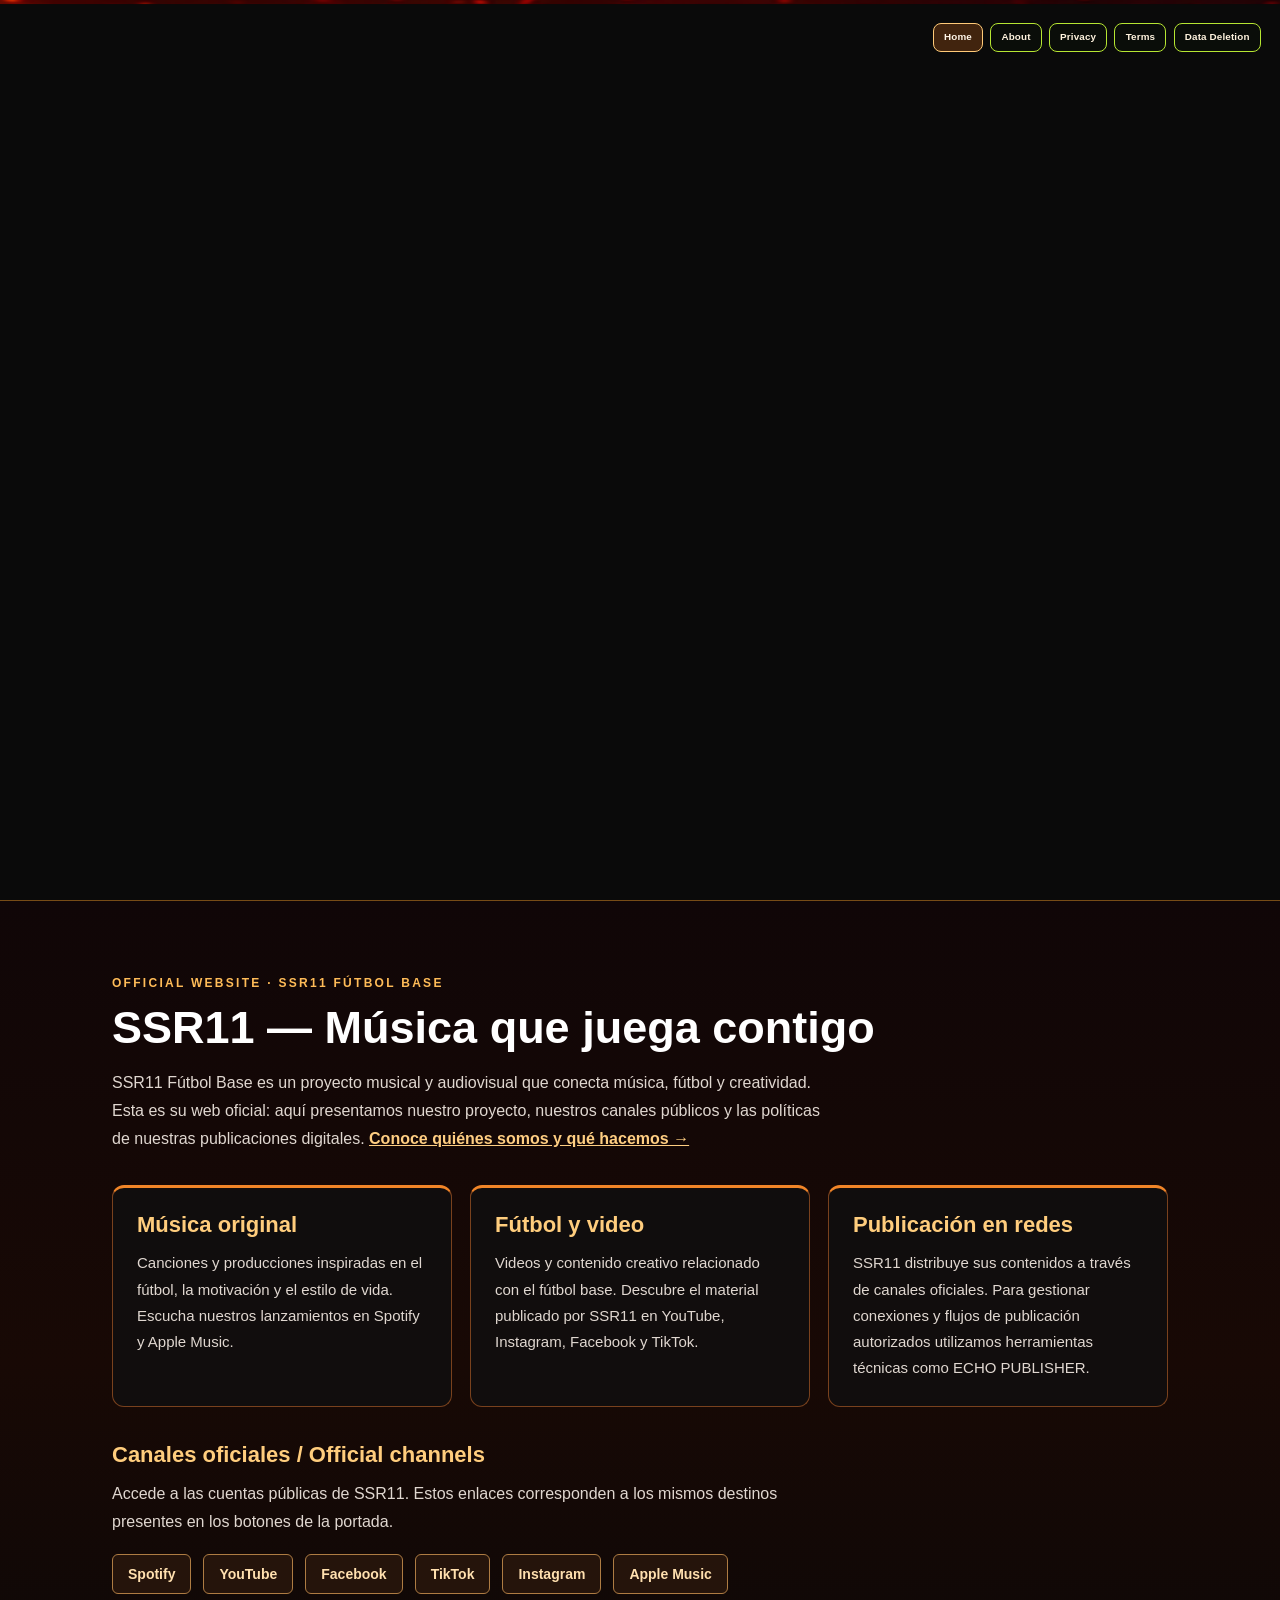
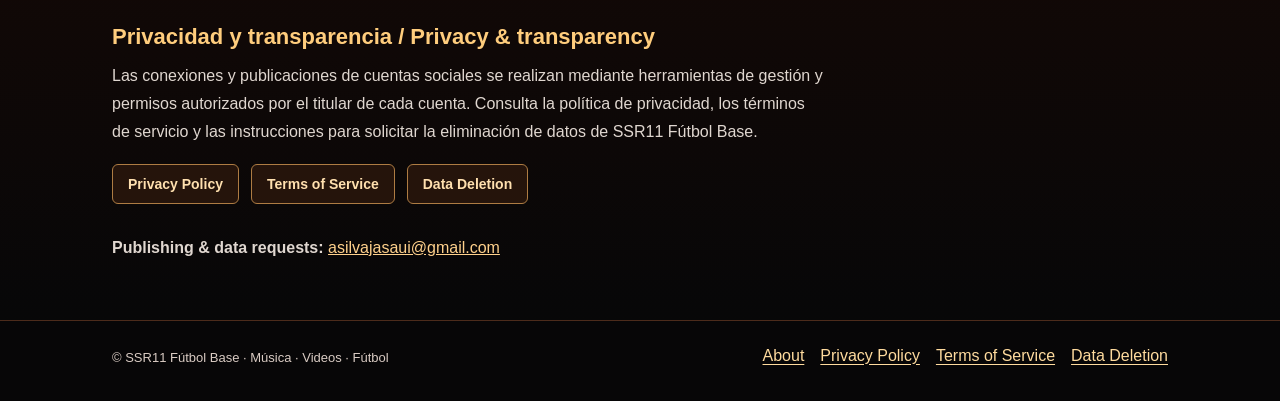
==== commit 7ac438b5: "Use full-width desktop hero without side bars and restore Data Deletion label" ====
--- a/index.html
+++ b/index.html
@@ -34,8 +34,8 @@
     html, body { height: 100%; background: #0a0a0a; }
     body { display: grid; place-items: center; overflow: hidden; }
 
-    /* Escenario: mantiene la proporción exacta de la imagen
-       y se ajusta a la pantalla sin recortar nada. */
+    /* Escenario adaptable: la portada ocupa todo el ancho en escritorio;
+       tablets y móviles conservan la imagen específica y sus puntos interactivos. */
     .stage {
       --w: 1920; --h: 1080; --r: .009;
       --sw: min(100vw, calc(100dvh * var(--w) / var(--h)));
@@ -44,6 +44,14 @@
       aspect-ratio: var(--w) / var(--h);
     }
     .stage img { display: block; width: 100%; height: 100%; user-select: none; -webkit-user-drag: none; }
+
+    /* Elimina las bandas laterales del desktop cuando la relación de pantalla
+       difiere de 16:9. Los hotspots siguen ajustados a la misma superficie. */
+    @media (min-width: 1101px) {
+      .stage { --sw: 100vw; width: 100%; height: 100dvh; aspect-ratio: auto; }
+      .stage picture { display: block; width: 100%; height: 100%; }
+      .stage picture img { width: 100%; height: 100%; object-fit: fill; }
+    }
 
     /* Botones invisibles sobre los de la imagen */
     .btn {
@@ -106,7 +114,7 @@
     /* Public project information makes the site more than an image-only landing page. */
     html, body { height: auto; min-height: 100%; }
     body { display:flex; flex-direction:column; align-items:center; justify-content:flex-start; overflow-x:hidden; overflow-y:auto; color:#f3ebe4; font-family:Arial,Helvetica,sans-serif; }
-    .stage { flex:0 0 auto; }
+    .stage { flex:0 0 auto; max-width:100%; }
     .site-skip { position:absolute; z-index:15; top:-100px; left:12px; background:#fff; color:#111; padding:10px 14px; }
     .site-skip:focus { top:12px; }
     .site-overview { width:100%; background:linear-gradient(180deg,#100607 0%,#180905 45%,#070708 100%); border-top:1px solid rgba(255,160,40,.45); }
@@ -144,7 +152,7 @@
       <a href="about/">About</a>
       <a href="privacy/">Privacy</a>
       <a href="terms/">Terms</a>
-      <a href="data-deletion/">Data Owner</a>
+      <a href="data-deletion/">Data Deletion</a>
     </nav>
 
     <!-- Cada tamaño de pantalla carga su propia imagen -->
@@ -189,7 +197,7 @@
       <nav class="site-links" aria-label="Políticas para revisión de TikTok">
         <a href="privacy/">Privacy Policy</a>
         <a href="terms/">Terms of Service</a>
-        <a href="data-deletion/">Data Owner</a>
+        <a href="data-deletion/">Data Deletion</a>
       </nav>
       <p><strong>Publishing &amp; data requests:</strong> <a href="mailto:asilvajasaui@gmail.com" style="color:#ffd18c">asilvajasaui@gmail.com</a></p>
     </div>
@@ -201,7 +209,7 @@
         <a href="about/">About</a>
         <a href="privacy/">Privacy Policy</a>
         <a href="terms/">Terms of Service</a>
-        <a href="data-deletion/">Data Owner</a>
+        <a href="data-deletion/">Data Deletion</a>
       </nav>
     </div>
   </footer>
--- a/assets/legal.css
+++ b/assets/legal.css
@@ -46,7 +46,7 @@
 .about-content .about-socials a:hover{background:rgba(105,39,8,.83)}
 .stage .legal-nav--overlay{position:absolute;z-index:5;top:2.5%;right:1.4%;flex-wrap:nowrap;gap:clamp(4px,.5vw,9px)}
 .stage .legal-nav--overlay a{min-height:clamp(23px,2.3vw,34px);padding:clamp(4px,.45vw,7px) clamp(7px,.65vw,13px);font-size:clamp(9px,.75vw,13px)}
-.stage .about-entry{position:absolute;z-index:6;top:2.5%;left:1.4%;display:inline-flex;align-items:center;justify-content:center;min-height:clamp(23px,2.3vw,34px);padding:clamp(4px,.45vw,7px) clamp(8px,.75vw,14px);border:1px solid #ffc56b;border-radius:7px;background:rgba(24,12,8,.8);color:#fff4df;text-decoration:none;font:700 clamp(9px,.75vw,13px)/1.2 Arial,Helvetica,sans-serif}
+
 @media(max-width:1050px){
  .policy-page{background-image:linear-gradient(180deg,rgba(8,2,4,.2),rgba(8,4,6,.26) 65%,rgba(8,4,6,.35)),url('../img/tablet.png')}
  .policy-header{width:min(97%,1100px);padding:12px 14px 0;gap:14px}
@@ -88,7 +88,119 @@
  .about-content .about-socials a{min-width:0;padding:9px 8px;font-size:12px}
  .stage .legal-nav--overlay{left:2%;right:2%;top:1.3%;justify-content:flex-end;gap:4px}
  .stage .legal-nav--overlay a{min-height:30px;padding:5px 6px;font-size:9px}
- .stage .about-entry{top:6.7%;left:2%;font-size:9px;padding:5px 9px;min-height:30px}
+ 
 }
 @media(max-width:350px){.about-content .about-socials{grid-template-columns:1fr}.policy-header .legal-nav a{font-size:10px}}
 @media(prefers-reduced-motion:reduce){.legal-nav a{transition:none}}
+
+/* Unified five-link navigation, October 2026.
+   All pages use the same labels, order, size and alignment.
+   Desktop: flush right. Small screens: responsive 3+2 right-aligned layout. */
+.legal-nav {
+  display:flex;
+  flex-flow:row wrap;
+  justify-content:flex-end;
+  align-items:center;
+  gap:clamp(6px,.6vw,11px);
+}
+.legal-nav a,
+.legal-nav .home-link {
+  display:inline-flex;
+  align-items:center;
+  justify-content:center;
+  min-height:39px;
+  min-width:0;
+  padding:9px clamp(10px,.95vw,15px);
+  border:1px solid #b6e632;
+  border-radius:8px;
+  background:rgba(11,14,9,.72);
+  color:#fff3de;
+  text-align:center;
+  text-transform:none;
+  text-decoration:none;
+  font:700 clamp(11px,.8vw,13px)/1.25 Arial,Helvetica,sans-serif;
+  letter-spacing:.015em;
+  white-space:nowrap;
+}
+.legal-nav a:hover,
+.legal-nav .home-link:hover {
+  background:rgba(48,55,12,.88);
+  box-shadow:0 0 15px rgba(181,232,49,.25);
+}
+.legal-nav a[aria-current="page"] {
+  border-color:#ffca78;
+  background:rgba(89,48,16,.70);
+  color:#fff6e9;
+}
+.policy-header .legal-nav {
+  flex:0 1 auto;
+  margin-left:auto;
+  justify-content:flex-end;
+}
+.stage .legal-nav--overlay {
+  position:absolute;
+  z-index:6;
+  right:1.5%;
+  left:auto;
+  top:2.5%;
+  width:max-content;
+  max-width:97%;
+  display:flex;
+  flex-wrap:nowrap;
+  justify-content:flex-end;
+  gap:clamp(4px,.55vw,10px);
+}
+.stage .legal-nav--overlay a {
+  flex:0 0 auto;
+  min-height:clamp(25px,2.3vw,37px);
+  padding:clamp(4px,.5vw,8px) clamp(7px,.8vw,13px);
+  font-size:clamp(9px,.77vw,13px);
+}
+@media(max-width:760px){
+  .policy-header .legal-nav {
+    width:100%;
+    margin-left:0;
+    display:grid;
+    grid-template-columns:repeat(3,minmax(0,1fr));
+    justify-content:end;
+    gap:7px;
+  }
+  .policy-header .legal-nav a {
+    min-width:0;
+    width:100%;
+    min-height:42px;
+    padding:9px 7px;
+    font-size:11px;
+    white-space:normal;
+    overflow-wrap:anywhere;
+  }
+  .policy-header .legal-nav a:nth-child(4){grid-column:2}
+  .policy-header .legal-nav a:nth-child(5),
+  .policy-header .legal-nav a:last-child:nth-child(odd){grid-column:3 / 4}
+}
+@media(max-width:600px){
+  .stage .legal-nav--overlay {
+    position:absolute;
+    z-index:6;
+    top:1.1%;
+    left:2%;
+    right:2%;
+    width:auto;
+    max-width:none;
+    display:grid;
+    grid-template-columns:repeat(3,minmax(0,1fr));
+    gap:5px;
+    justify-content:end;
+  }
+  .stage .legal-nav--overlay a {
+    width:100%;
+    min-width:0;
+    min-height:33px;
+    padding:5px 4px;
+    font-size:clamp(9px,2.65vw,11px);
+    white-space:normal;
+    overflow-wrap:anywhere;
+  }
+  .stage .legal-nav--overlay a:nth-child(4){grid-column:2}
+  .stage .legal-nav--overlay a:nth-child(5){grid-column:3}
+}
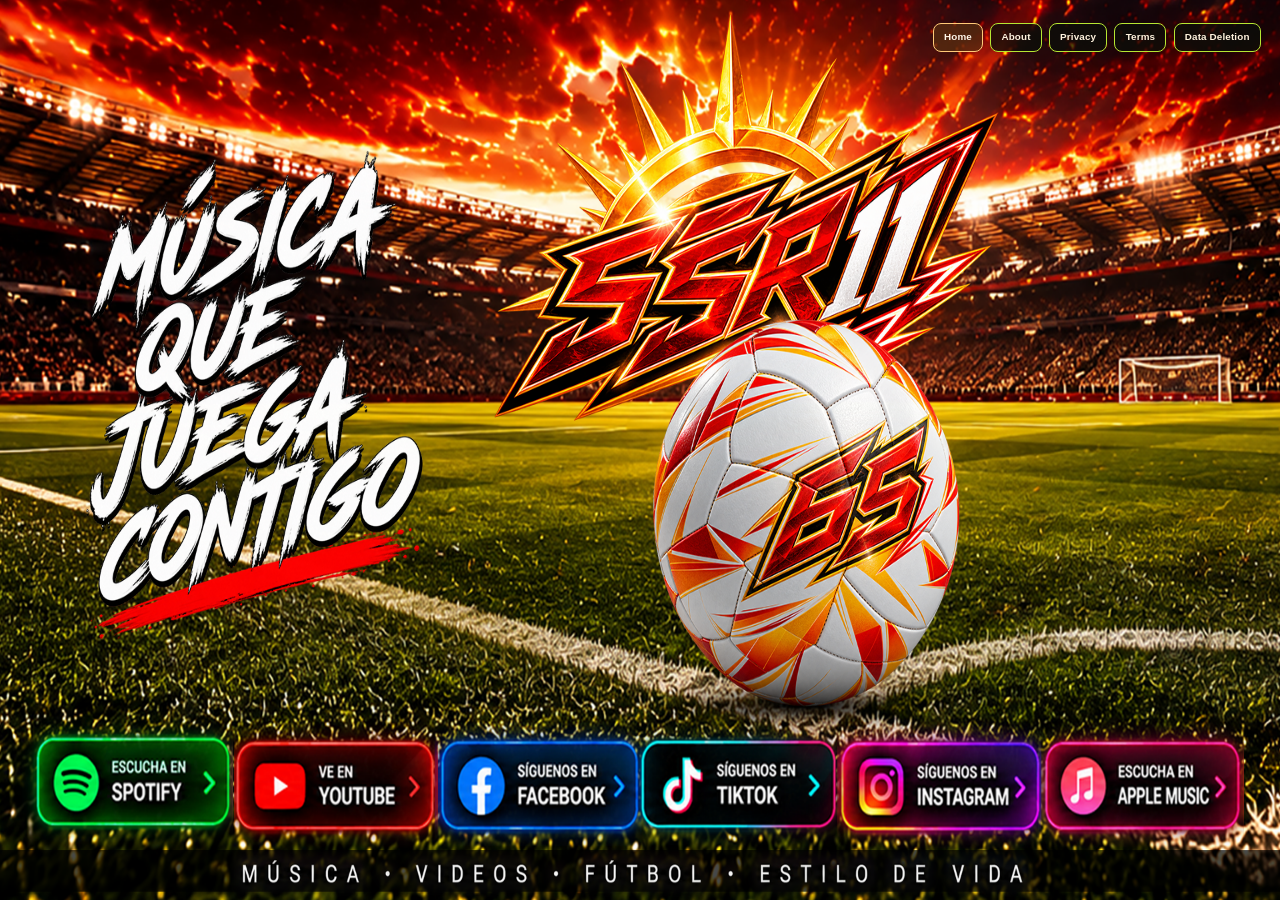
==== commit cbb4ff6f: "Remove redundant sections below SSR11 homepage cover" ====
--- a/index.html
+++ b/index.html
@@ -111,41 +111,13 @@
       .apple{left:31.410%;top:73.104%;width:37.179%;height:6.043%}
     }
 
-    /* Public project information makes the site more than an image-only landing page. */
-    html, body { height: auto; min-height: 100%; }
-    body { display:flex; flex-direction:column; align-items:center; justify-content:flex-start; overflow-x:hidden; overflow-y:auto; color:#f3ebe4; font-family:Arial,Helvetica,sans-serif; }
-    .stage { flex:0 0 auto; max-width:100%; }
-    .site-skip { position:absolute; z-index:15; top:-100px; left:12px; background:#fff; color:#111; padding:10px 14px; }
-    .site-skip:focus { top:12px; }
-    .site-overview { width:100%; background:linear-gradient(180deg,#100607 0%,#180905 45%,#070708 100%); border-top:1px solid rgba(255,160,40,.45); }
-    .site-inner { max-width:1100px; margin:0 auto; padding:clamp(36px,6vw,72px) 22px 58px; }
-    .site-label { display:inline-block; color:#ffbc58; font-size:12px; font-weight:700; letter-spacing:.19em; text-transform:uppercase; }
-    .site-inner h2 { margin:12px 0 16px; color:#fff; font-size:clamp(28px,4.5vw,45px); line-height:1.12; }
-    .site-inner h3 { margin:0 0 12px; color:#ffcd7d; font-size:clamp(18px,2.2vw,22px); }
-    .site-inner p { max-width:80ch; color:#e0d7d0; line-height:1.75; font-size:clamp(15px,1.25vw,17px); }
-    .site-intro { margin:0 0 32px; }
-    .site-grid { display:grid; grid-template-columns:repeat(3,minmax(0,1fr)); gap:18px; margin:26px 0 35px; }
-    .site-card { border:1px solid #79411d; border-top:3px solid #f18528; border-radius:12px; background:rgba(16,14,15,.8); padding:24px; }
-    .site-card p { font-size:15px; margin:0; }
-    .site-links { display:flex; gap:12px; flex-wrap:wrap; margin:18px 0 30px; }
-    .site-links a { border:1px solid #ae7c43; color:#ffe0af; background:#25140b; border-radius:6px; text-decoration:none; padding:11px 15px; font-weight:700; font-size:14px; }
-    .site-links a:hover { color:white; border-color:#ffbb5f; background:#51200d; }
-    .site-links a:focus-visible,.site-footer a:focus-visible { outline:3px solid white; outline-offset:3px; }
-    .site-footer { width:100%; background:#070607; border-top:1px solid #4c2b1b; color:#d9cbc3; }
-    .site-footer-inner { max-width:1100px; margin:0 auto; padding:26px 22px 32px; display:flex; justify-content:space-between; gap:16px; flex-wrap:wrap; }
-    .site-footer p { margin:0; font-size:13px; line-height:1.7; }
-    .site-footer a { color:#ffdb9e; text-decoration:underline; text-underline-offset:3px; }
-    .footer-links { display:flex; flex-wrap:wrap; gap:16px; }
-    @media (max-width:740px) { .site-grid { grid-template-columns:1fr; } }
-
     @media (prefers-reduced-motion: reduce) {
       .btn { transition: none; }
     }
   </style>
 </head>
 <body>
-  <a class="site-skip" href="#project">Conocer el proyecto SSR11</a>
-  <section class="stage" aria-label="Portada de SSR11 Fútbol Base">
+  <main class="stage" id="main" aria-label="Portada de SSR11 Fútbol Base">
     <h1 class="sr-only">SSR11 - Música que juega contigo</h1>
     <nav class="legal-nav legal-nav--overlay" aria-label="Primary navigation">
       <a class="home-link" href="./" aria-current="page">Home</a>
@@ -170,49 +142,9 @@
       <a class="btn instagram" data-red="instagram" aria-label="Síguenos en Instagram" target="_blank" rel="noopener noreferrer"></a>
       <a class="btn apple"     data-red="apple"     aria-label="Escucha en Apple Music" target="_blank" rel="noopener noreferrer"></a>
     </nav>
-  </section>
+  </main>
 
-  <main class="site-overview" id="project">
-    <div class="site-inner">
-      <span class="site-label">Official website · SSR11 Fútbol Base</span>
-      <h2>SSR11 — Música que juega contigo</h2>
-      <p class="site-intro">SSR11 Fútbol Base es un proyecto musical y audiovisual que conecta música, fútbol y creatividad. Esta es su web oficial: aquí presentamos nuestro proyecto, nuestros canales públicos y las políticas de nuestras publicaciones digitales. <a href="about/" style="color:#ffce82;font-weight:700">Conoce quiénes somos y qué hacemos →</a></p>
-      <div class="site-grid">
-        <article class="site-card"><h3>Música original</h3><p>Canciones y producciones inspiradas en el fútbol, la motivación y el estilo de vida. Escucha nuestros lanzamientos en Spotify y Apple Music.</p></article>
-        <article class="site-card"><h3>Fútbol y video</h3><p>Videos y contenido creativo relacionado con el fútbol base. Descubre el material publicado por SSR11 en YouTube, Instagram, Facebook y TikTok.</p></article>
-        <article class="site-card"><h3>Publicación en redes</h3><p>SSR11 distribuye sus contenidos a través de canales oficiales. Para gestionar conexiones y flujos de publicación autorizados utilizamos herramientas técnicas como ECHO PUBLISHER.</p></article>
-      </div>
-      <h3>Canales oficiales / Official channels</h3>
-      <p>Accede a las cuentas públicas de SSR11. Estos enlaces corresponden a los mismos destinos presentes en los botones de la portada.</p>
-      <nav class="site-links" aria-label="Enlaces oficiales de SSR11">
-        <a data-red="spotify" target="_blank" rel="noopener noreferrer">Spotify</a>
-        <a data-red="youtube" target="_blank" rel="noopener noreferrer">YouTube</a>
-        <a data-red="facebook" target="_blank" rel="noopener noreferrer">Facebook</a>
-        <a data-red="tiktok" target="_blank" rel="noopener noreferrer">TikTok</a>
-        <a data-red="instagram" target="_blank" rel="noopener noreferrer">Instagram</a>
-        <a data-red="apple" target="_blank" rel="noopener noreferrer">Apple Music</a>
-      </nav>
-      <h3>Privacidad y transparencia / Privacy &amp; transparency</h3>
-      <p>Las conexiones y publicaciones de cuentas sociales se realizan mediante herramientas de gestión y permisos autorizados por el titular de cada cuenta. Consulta la política de privacidad, los términos de servicio y las instrucciones para solicitar la eliminación de datos de SSR11 Fútbol Base.</p>
-      <nav class="site-links" aria-label="Políticas para revisión de TikTok">
-        <a href="privacy/">Privacy Policy</a>
-        <a href="terms/">Terms of Service</a>
-        <a href="data-deletion/">Data Deletion</a>
-      </nav>
-      <p><strong>Publishing &amp; data requests:</strong> <a href="mailto:asilvajasaui@gmail.com" style="color:#ffd18c">asilvajasaui@gmail.com</a></p>
-    </div>
-  </main>
-  <footer class="site-footer">
-    <div class="site-footer-inner">
-      <p>© SSR11 Fútbol Base · Música · Videos · Fútbol</p>
-      <nav class="footer-links" aria-label="Páginas informativas y legales">
-        <a href="about/">About</a>
-        <a href="privacy/">Privacy Policy</a>
-        <a href="terms/">Terms of Service</a>
-        <a href="data-deletion/">Data Deletion</a>
-      </nav>
-    </div>
-  </footer>
+
 
   <script>
     // Asigna a cada botón el enlace definido en la variable "links"
--- a/assets/legal.css
+++ b/assets/legal.css
@@ -1,7 +1,7 @@
 /* SSR11 — wide glass layout; desktop first, mobile responsive */
 :root{color-scheme:dark;--gold:#ffd18b;--accent:#ff8e27;--body:#fff1e5;--outline:rgba(255,173,69,.68)}
 *{box-sizing:border-box}
-.policy-page{margin:0;min-height:100vh;min-height:100dvh;overflow-x:hidden;color:var(--body);font:16px/1.7 Arial,Helvetica,sans-serif;background-color:#100608;background-image:linear-gradient(180deg,rgba(8,2,4,.13),rgba(8,4,6,.20) 60%,rgba(8,4,6,.32)),url('../img/web.png');background-repeat:no-repeat;background-size:cover;background-position:center top;background-attachment:fixed}
+.policy-page{margin:0;min-height:100vh;min-height:100dvh;overflow-x:hidden;color:var(--body);font:16px/1.7 Arial,Helvetica,sans-serif;background-color:#100608;background-image:linear-gradient(180deg,rgba(8,2,4,.13),rgba(8,4,6,.20) 60%,rgba(8,4,6,.32)),url('../img/web.png');background-repeat:no-repeat;background-size:cover;background-position:center center;background-attachment:fixed}
 .policy-page::before{content:none}
 .policy-page a{color:var(--gold);overflow-wrap:anywhere}
 .policy-page a:hover{color:#fff7de}
@@ -69,7 +69,7 @@
  .about-content .about-grid{grid-template-columns:repeat(2,minmax(0,1fr))}
 }
 @media(max-width:600px){
- .policy-page{background-image:linear-gradient(180deg,rgba(8,2,4,.22),rgba(8,4,6,.33) 65%,rgba(8,4,6,.42)),url('../img/movil.png');background-position:center top;background-size:cover;background-attachment:scroll}
+ .policy-page{background-image:linear-gradient(180deg,rgba(8,2,4,.22),rgba(8,4,6,.33) 65%,rgba(8,4,6,.42)),url('../img/movil.png');background-position:center center;background-size:cover;background-attachment:scroll}
  .policy-header{padding:10px 12px 0}
  .brand-logo{width:135px}
  .policy-header .legal-nav{display:grid;grid-template-columns:repeat(2,minmax(0,1fr));gap:7px}
@@ -204,3 +204,102 @@
   .stage .legal-nav--overlay a:nth-child(4){grid-column:2}
   .stage .legal-nav--overlay a:nth-child(5){grid-column:3}
 }
+
+/* V6 — use the available viewport on desktop; never truncate content.
+   The website needs an ordinary vertical scroll only if text truly cannot fit
+   (short displays, browser zoom, or narrow mobile viewports). */
+html{max-width:100%;overflow-x:hidden}
+.policy-page{width:100%;max-width:100%;overflow-x:hidden}
+.policy-header,.policy-main,.policy-footer{box-sizing:border-box;max-width:100%}
+.policy-panel,.legal-grid,.about-grid,.about-sections{min-width:0}
+.policy-page .legal-nav a{overflow-wrap:anywhere}
+@media(min-width:1024px){
+  .policy-page{min-height:100dvh;display:flex;flex-direction:column;align-items:stretch}
+  .policy-header{width:min(calc(100% - 36px),1500px);padding:6px 10px 0;gap:12px}
+  .brand-logo{width:clamp(130px,10vw,172px);max-height:98px}
+  .policy-main{width:min(calc(100% - 36px),1490px);padding:0; margin:0 auto;flex:1 0 auto}
+  .policy-panel{padding:clamp(18px,2.1vw,30px);border-radius:16px}
+  .policy-eyebrow{font-size:10px;letter-spacing:.14em}
+  .policy-panel h1{margin:7px 0 12px;font-size:clamp(30px,2.75vw,44px);line-height:1.08}
+  .policy-panel h2{font-size:clamp(16px,1.45vw,20px);margin:0 0 7px}
+  .policy-panel p{font-size:14px;line-height:1.55;margin:0 0 8px}
+  .policy-panel.legal-content{display:grid;grid-template-columns:minmax(0,1fr) minmax(0,2fr);column-gap:24px;align-items:center}
+  .legal-content>.policy-eyebrow{grid-column:1;grid-row:1;align-self:end}
+  .legal-content>h1{grid-column:1;grid-row:2;align-self:start}
+  .legal-content>.policy-context{grid-column:2;grid-row:1 / 3;align-self:center;margin:0;padding:12px 16px;font-size:13px;line-height:1.5}
+  .legal-content>.legal-grid{grid-column:1 / -1;grid-row:3;display:grid;grid-template-columns:repeat(3,minmax(0,1fr));gap:10px 14px;margin-top:12px}
+  .legal-section{padding:13px 16px}
+  .legal-section h2{font-size:clamp(16px,1.3vw,19px)}
+  .legal-section p{font-size:13px;line-height:1.5;margin-bottom:0}
+  .legal-section--wide{grid-column:auto}
+  .policy-footer{width:min(calc(100% - 36px),1490px);margin:0 auto;padding:0 12px 12px}
+  .about-content .about-lead{font-size:clamp(15px,1.25vw,18px);line-height:1.5;margin:0 0 8px;max-width:none}
+  .about-content>h2{margin:12px 0 8px}
+  .about-content .about-grid{grid-template-columns:repeat(3,minmax(0,1fr));gap:12px;margin:8px 0 12px}
+  .about-content .about-card{padding:13px 17px}
+  .about-content .about-card h3{font-size:16px;margin-bottom:5px}
+  .about-content .about-card p{font-size:13px;line-height:1.5;margin:0}
+  .about-content .about-sections{grid-template-columns:repeat(3,minmax(0,1fr));gap:12px;margin-top:12px;align-items:stretch}
+  .about-content .about-section{padding:13px 17px}
+  .about-content .about-section--wide{grid-column:auto}
+  .about-content .about-socials{gap:6px;margin:8px 0}
+  .about-content .about-socials a{min-height:32px;padding:5px 8px;font-size:12px}
+}
+@media(min-width:1024px) and (max-height:800px){
+  .policy-header{padding-top:2px}
+  .brand-logo{width:120px;max-height:82px}
+  .policy-main{margin:6px auto 8px}
+  .policy-panel{padding:16px 22px}
+  .policy-panel h1{font-size:clamp(27px,2.5vw,36px);margin:5px 0 9px}
+  .policy-panel h2{font-size:16px}
+  .policy-panel p{font-size:13px;line-height:1.45}
+  .legal-content>.policy-context{padding:9px 12px;font-size:12px}
+  .legal-content>.legal-grid{gap:8px;margin-top:9px}
+  .legal-section{padding:10px 13px}
+  .legal-section p{font-size:12.5px;line-height:1.42}
+  .about-content .about-card,.about-content .about-section{padding:10px 13px}
+  .about-content .about-card p,.about-content .about-section p{font-size:12.5px;line-height:1.42}
+  .about-content .about-grid{margin:6px 0 8px;gap:9px}
+  .about-content .about-sections{gap:9px;margin-top:8px}
+  .about-content .about-socials a{font-size:11px;min-height:28px;padding:4px 6px}
+  .policy-footer{padding-bottom:6px}
+}
+/* Below desktop width, keep readable text with natural vertical scrolling. */
+@media(max-width:1023px){
+  .policy-main{width:calc(100% - 24px);max-width:100%;margin-left:auto;margin-right:auto}
+  .policy-header{width:calc(100% - 20px);margin-left:auto;margin-right:auto}
+  .policy-panel{max-width:100%}
+  .legal-content>.legal-grid{grid-template-columns:repeat(2,minmax(0,1fr))}
+  .about-content .about-sections{grid-template-columns:repeat(2,minmax(0,1fr))}
+}
+@media(max-width:760px){
+  .policy-main{width:100%;padding:0 12px}
+  .legal-content>.legal-grid,.about-content .about-sections{grid-template-columns:1fr}
+  .legal-section--wide,.about-section--wide{grid-column:auto}
+}
+
+/* SSR11 V7 — vertical centering across About / Privacy / Terms / Data Deletion.
+   The panel occupies the available viewport area without absolute positioning.
+   Long pages retain natural document flow and vertical scrolling. */
+.policy-page {
+  min-height:100vh;
+  min-height:100dvh;
+  display:flex;
+  flex-direction:column;
+  background-position:center center;
+}
+.policy-header,.policy-footer { flex:0 0 auto; }
+.policy-main {
+  flex:1 0 auto;
+  display:flex;
+  align-items:center;
+  justify-content:center;
+  margin-top:0;
+  margin-bottom:0;
+  padding-top:clamp(18px,3vw,40px);
+  padding-bottom:clamp(18px,3vw,40px);
+}
+.policy-main > .policy-panel { flex:0 0 auto; }
+@media(max-width:760px){
+  .policy-main { padding-top:18px; padding-bottom:20px; }
+}
